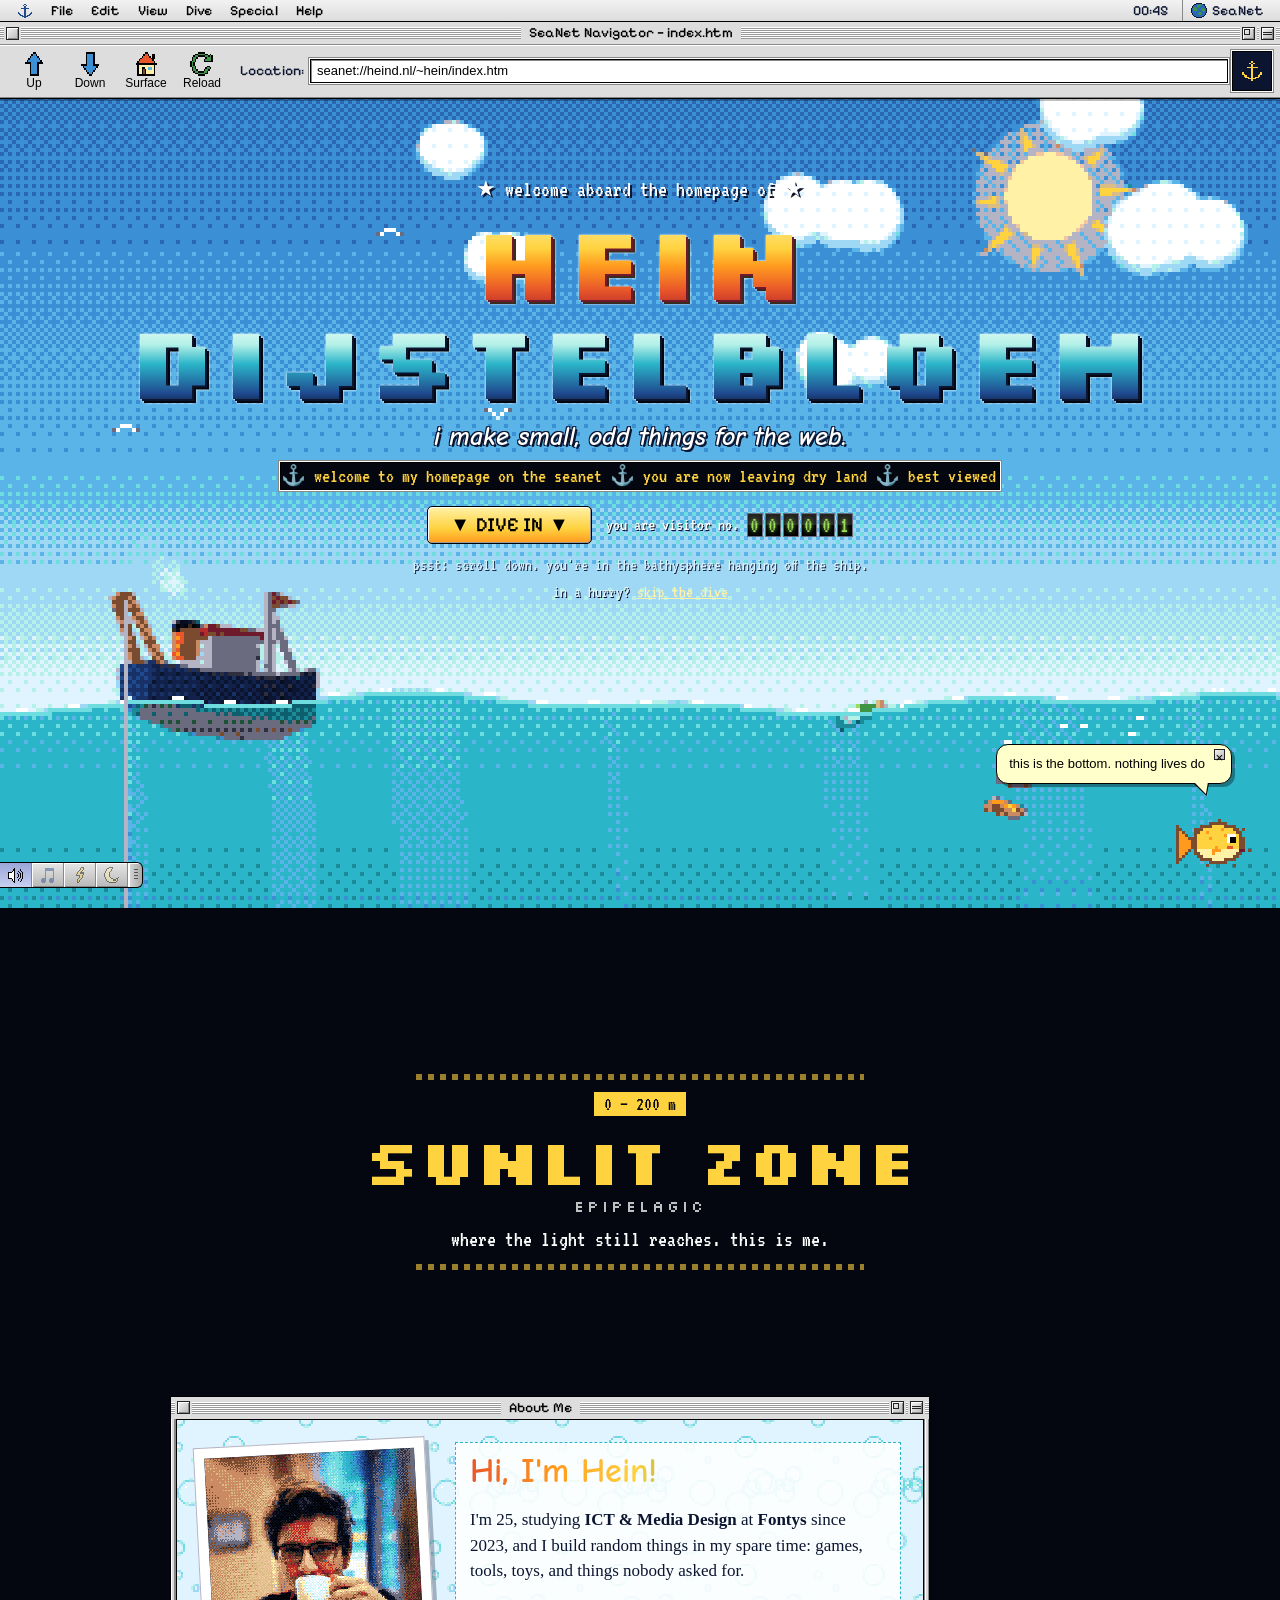
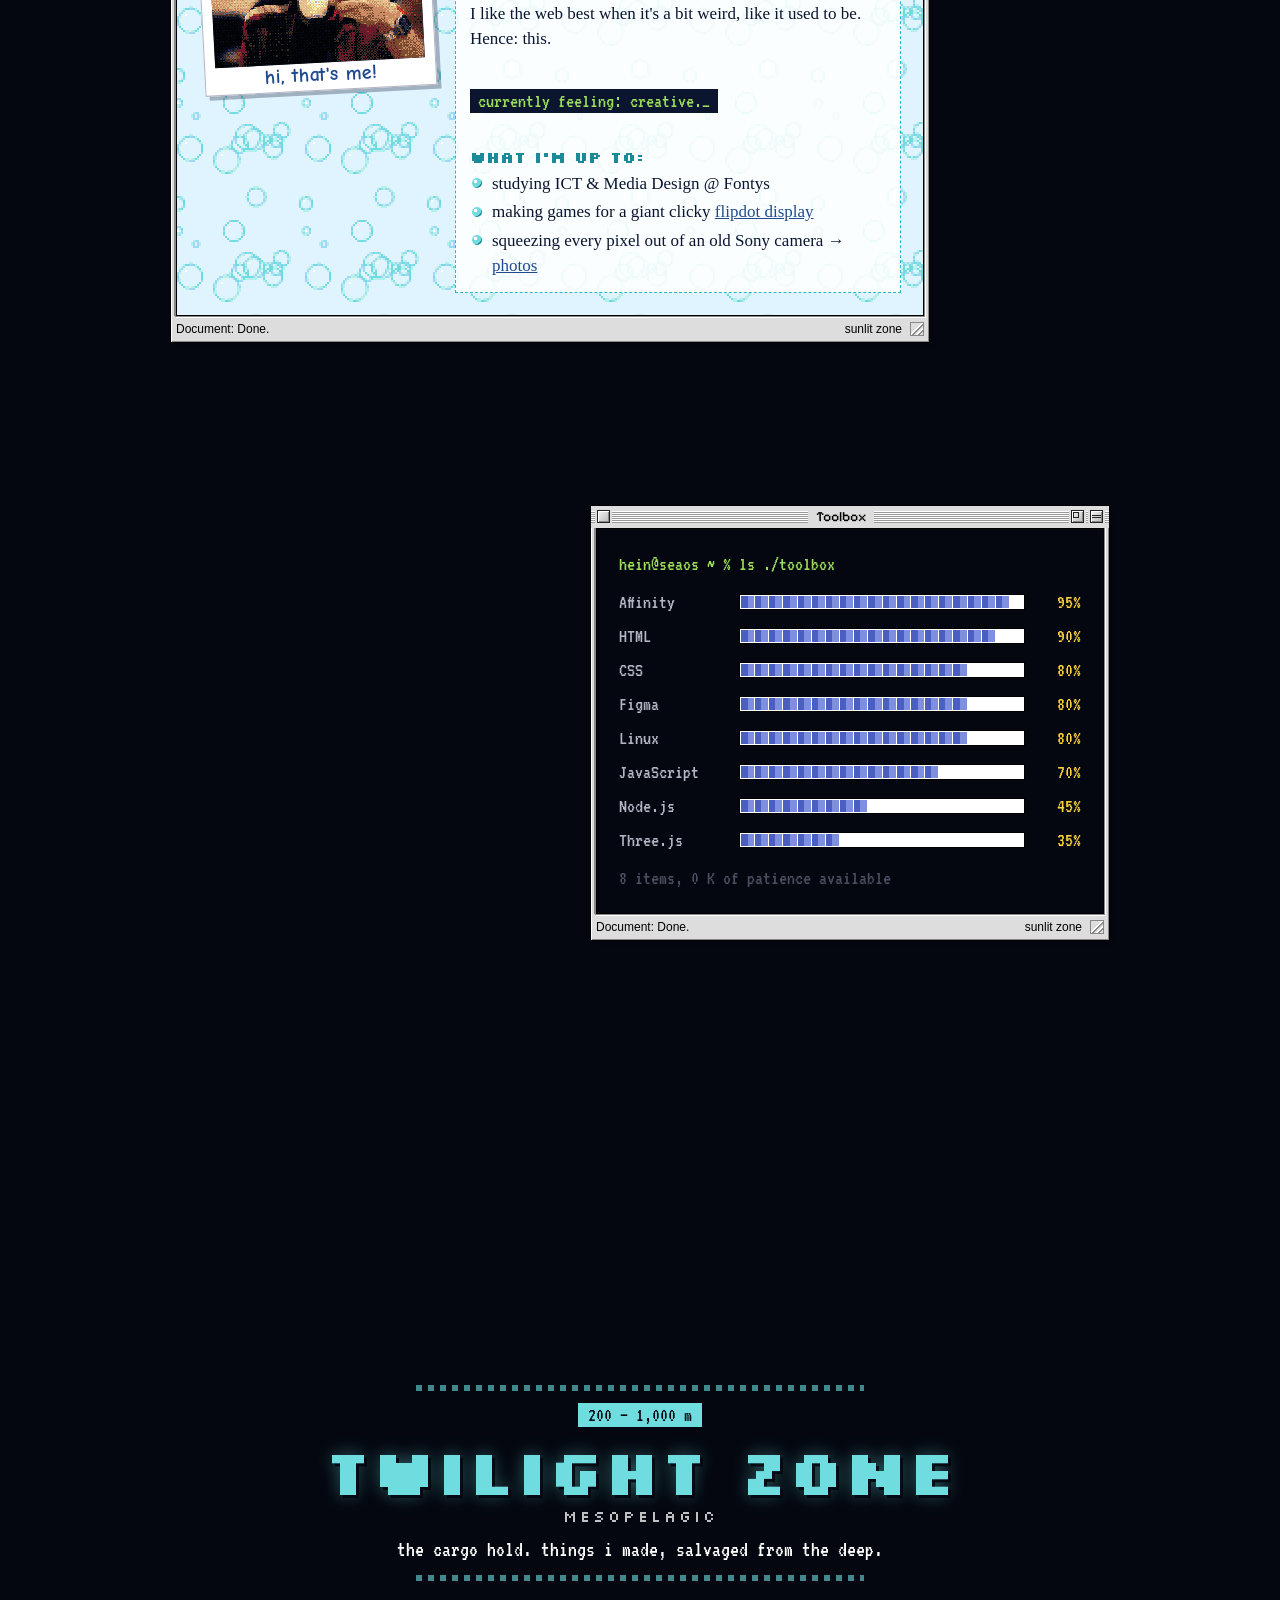
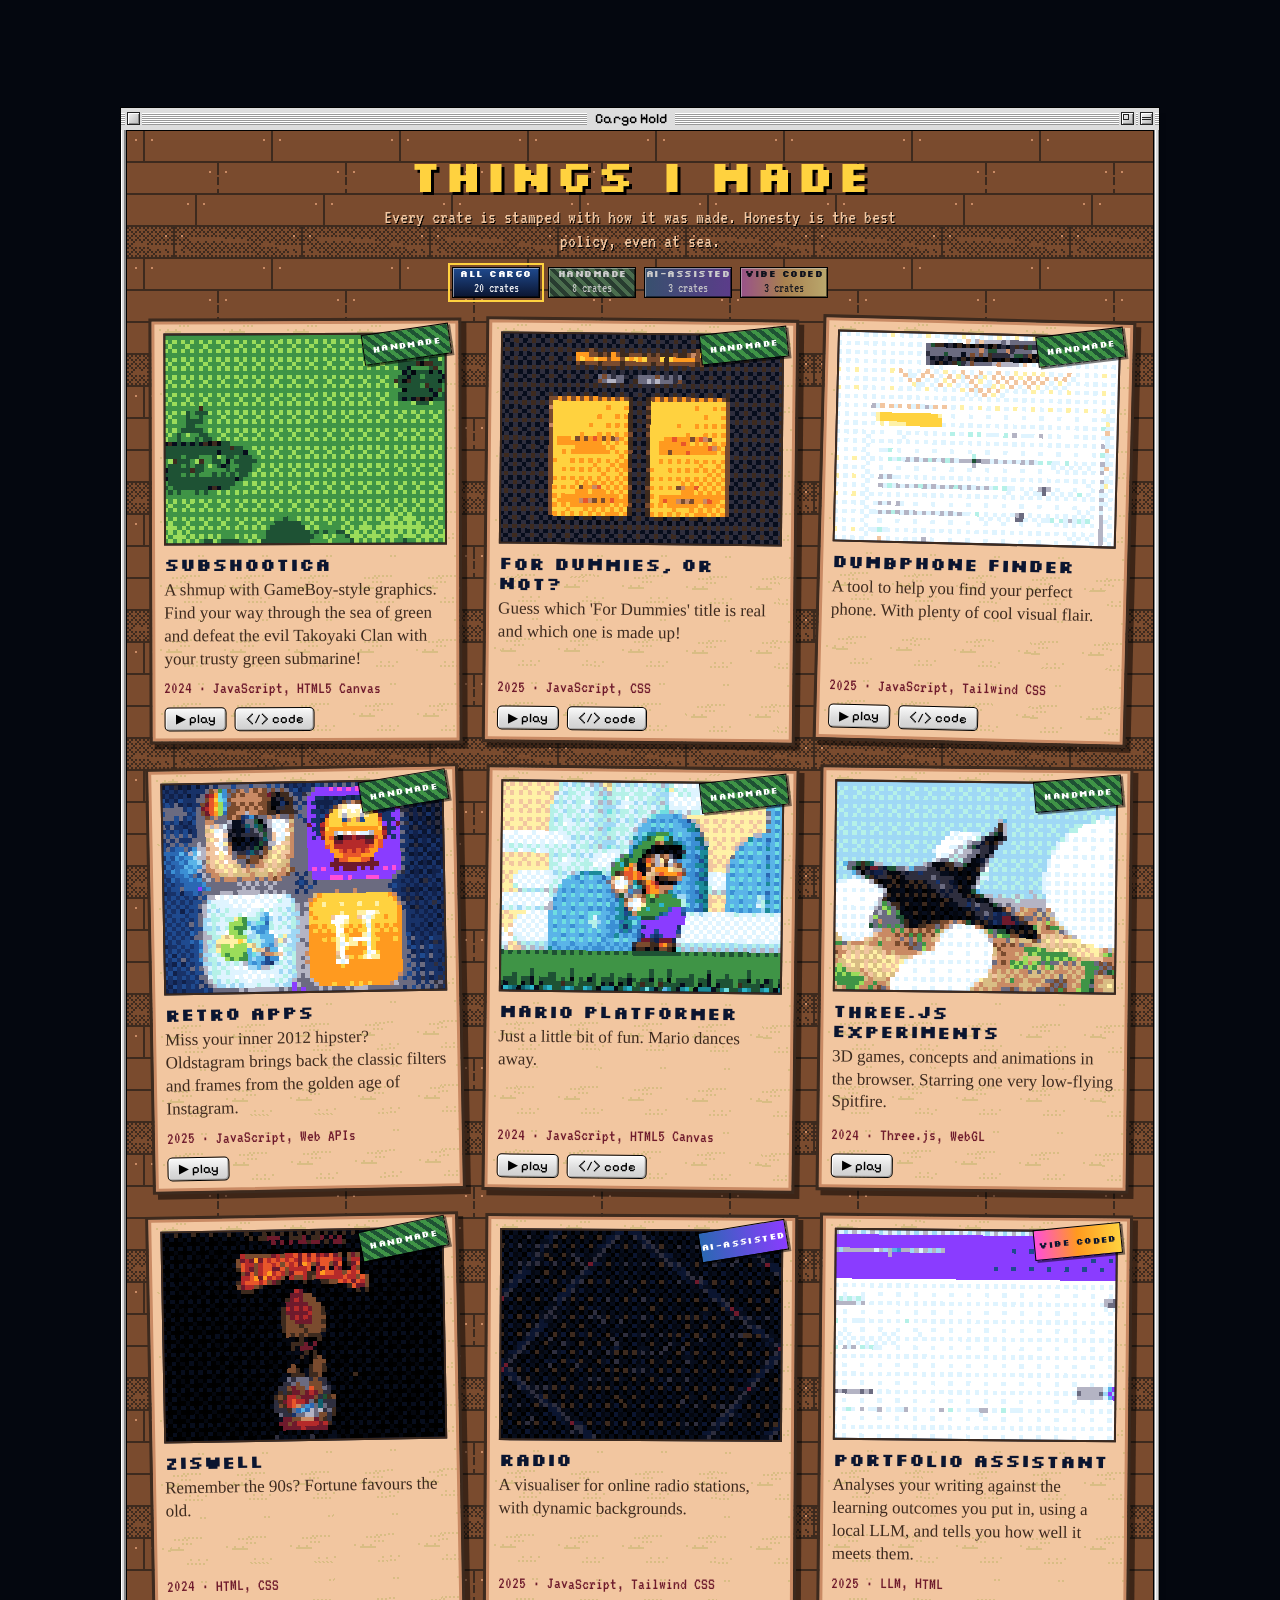
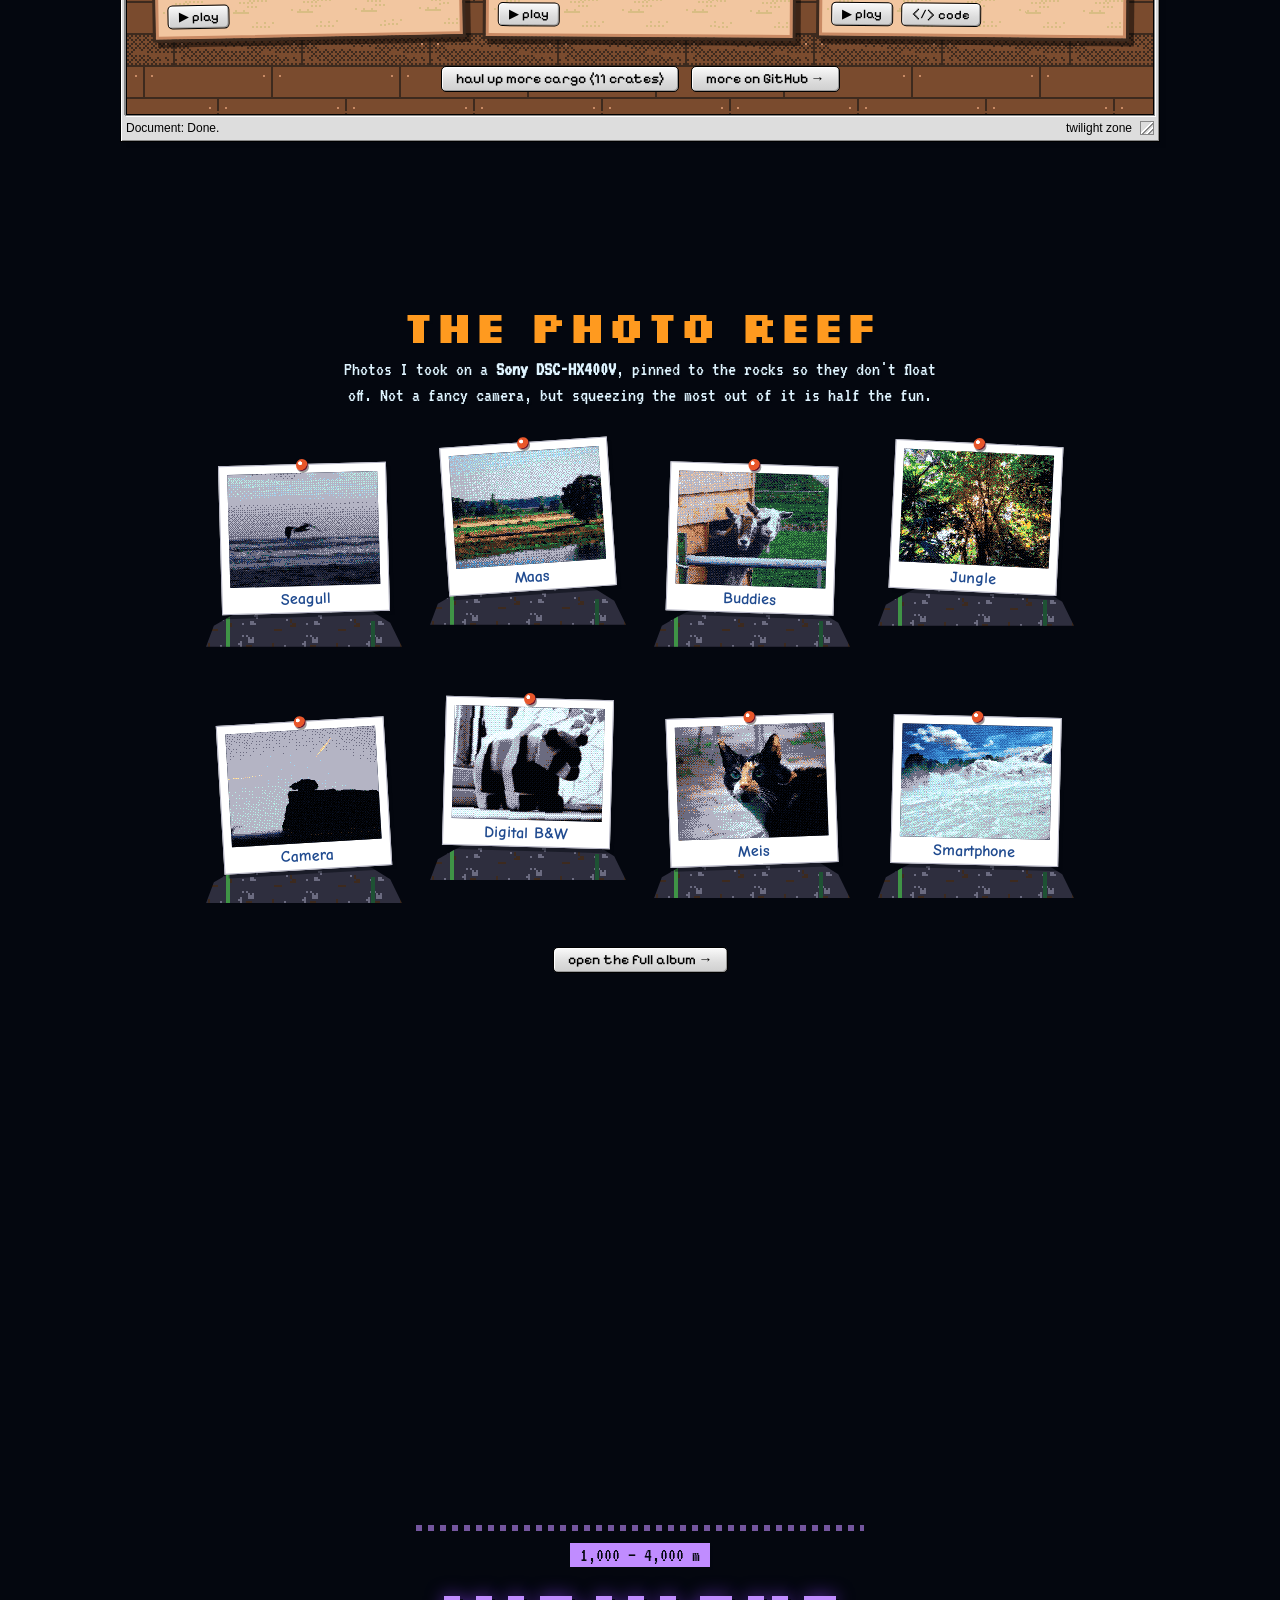
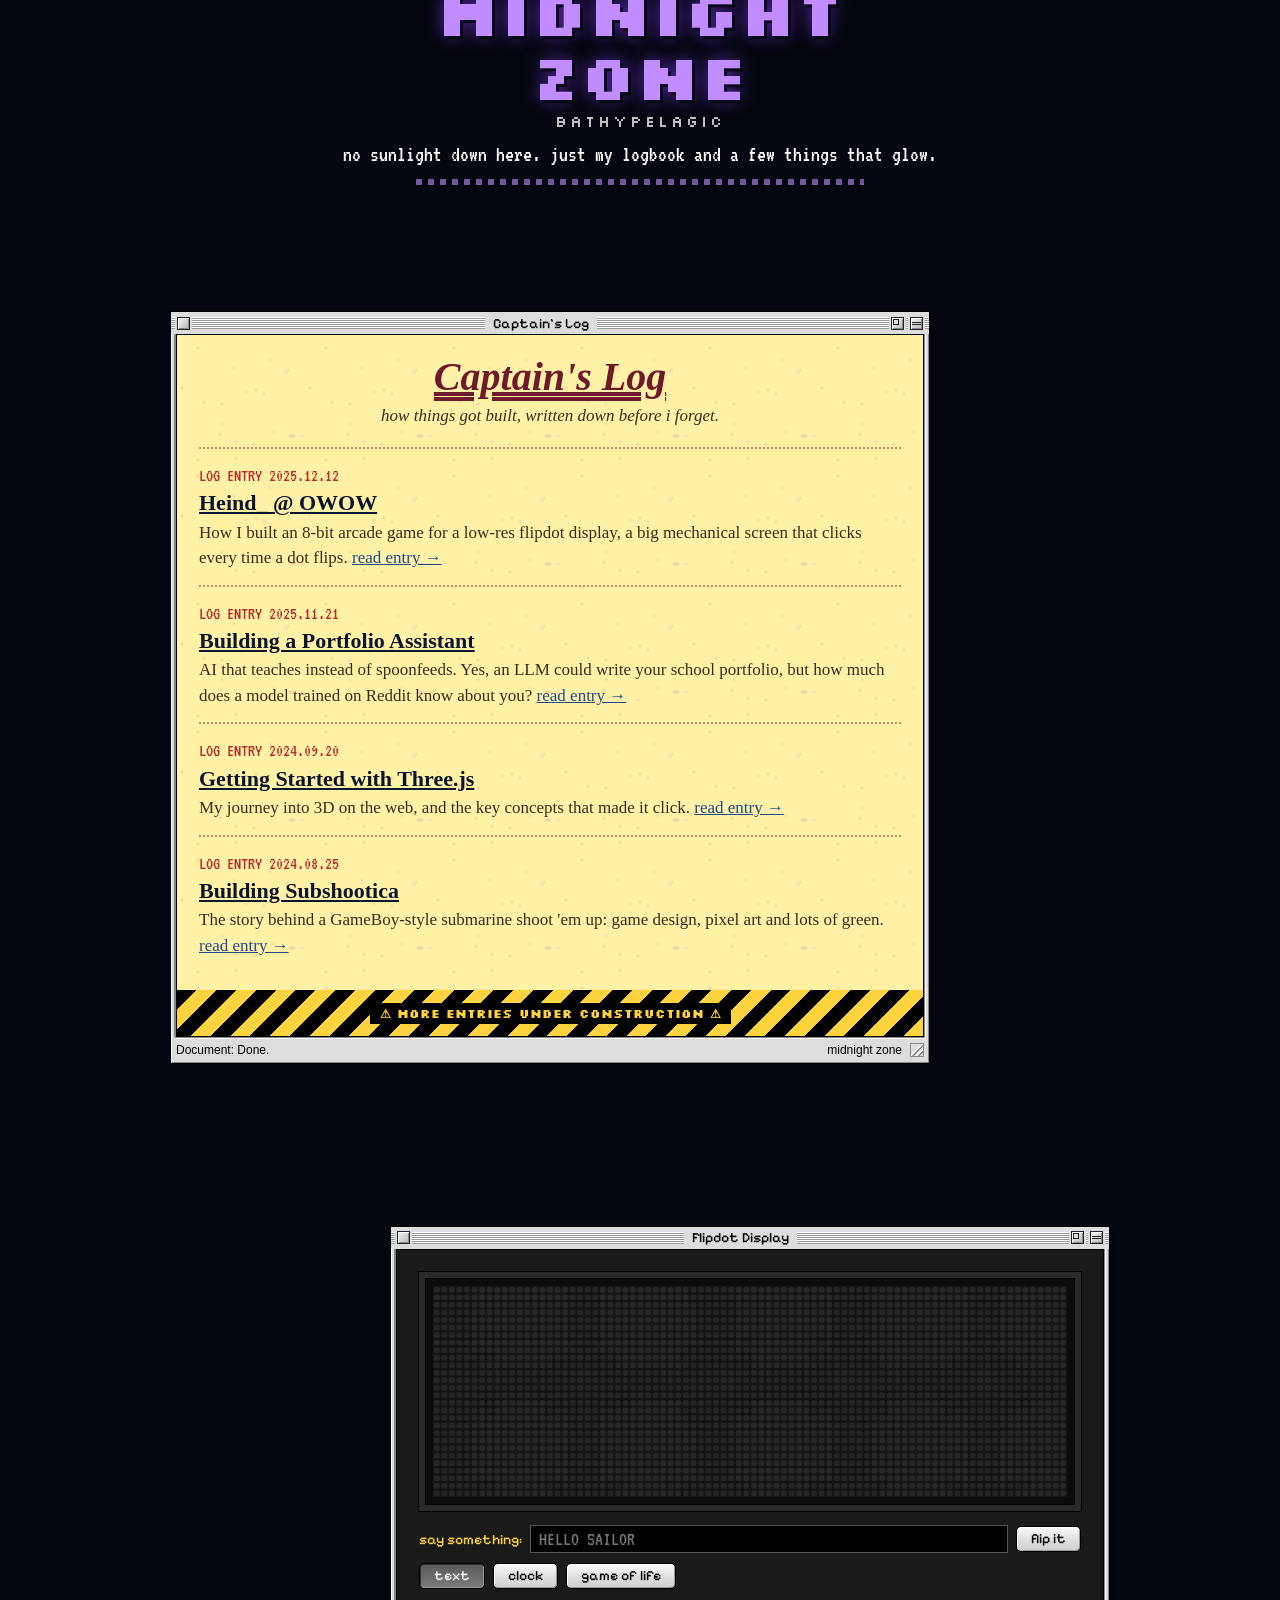
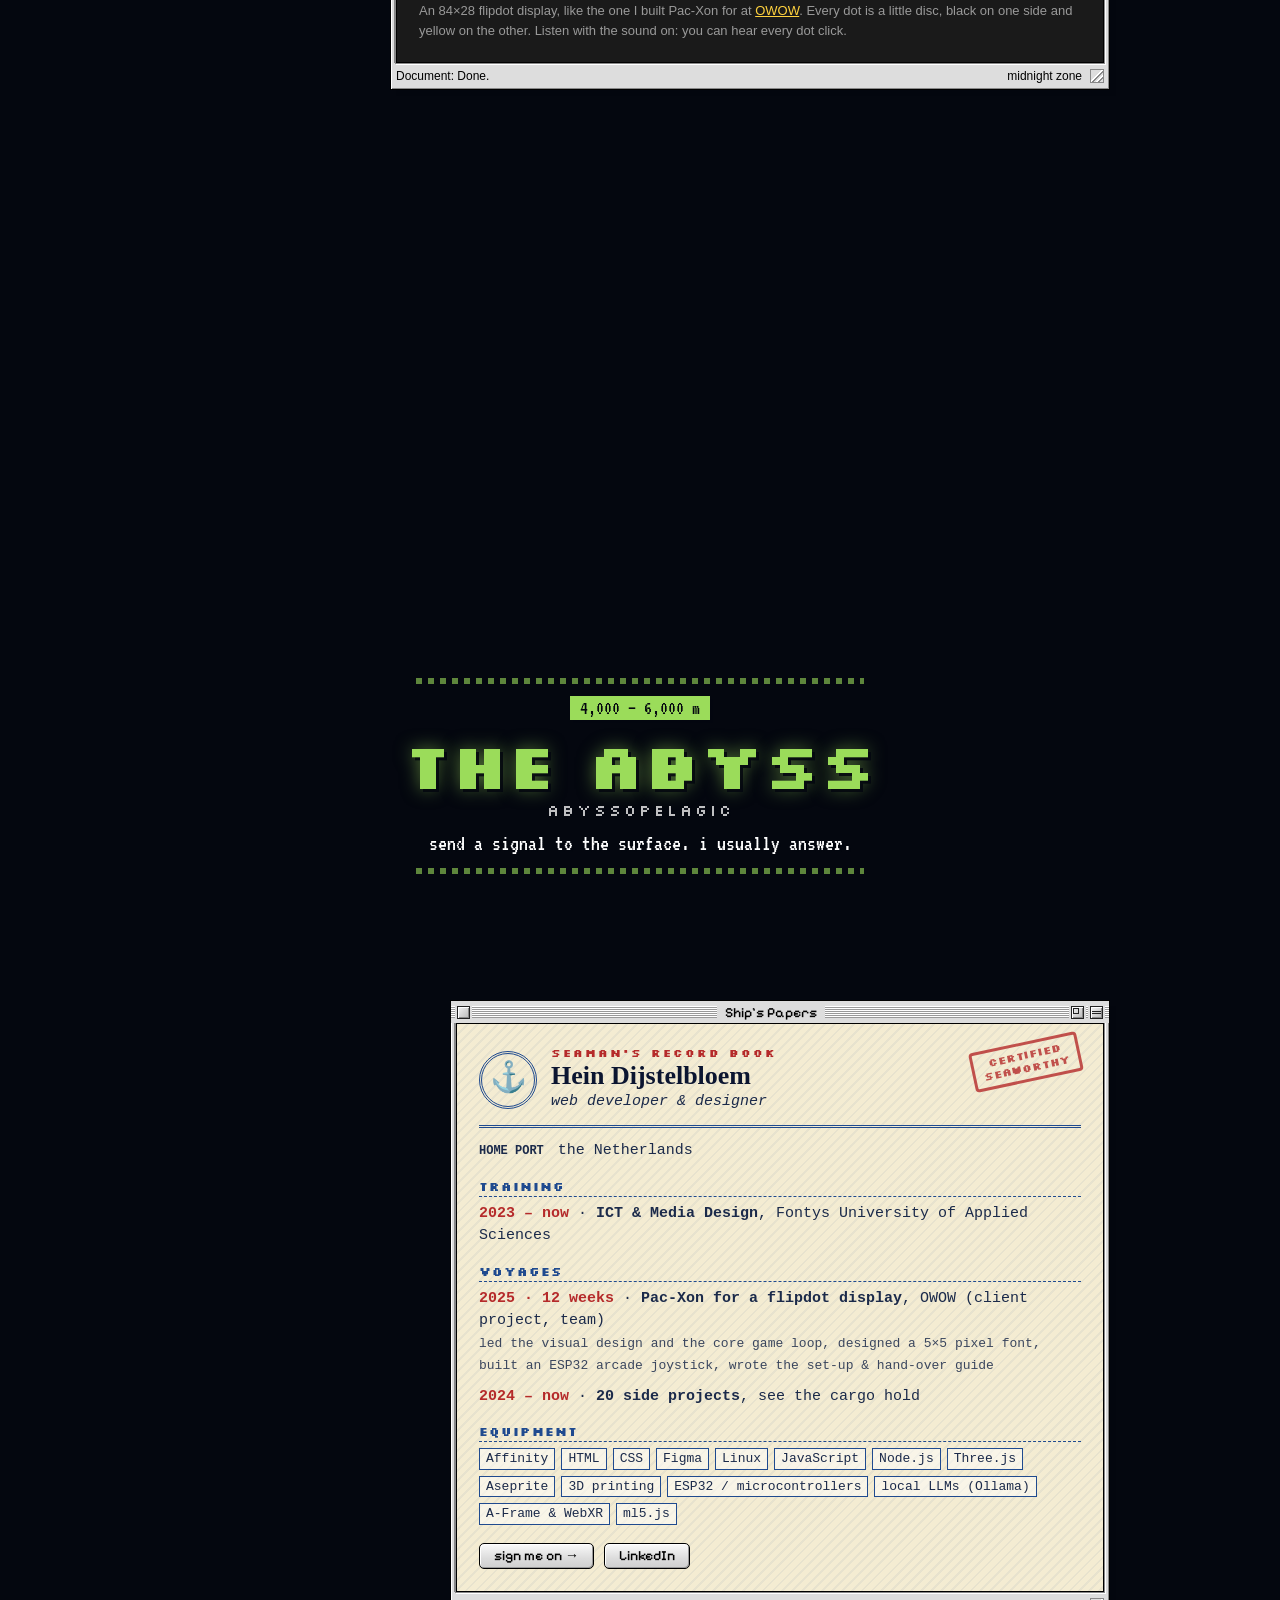
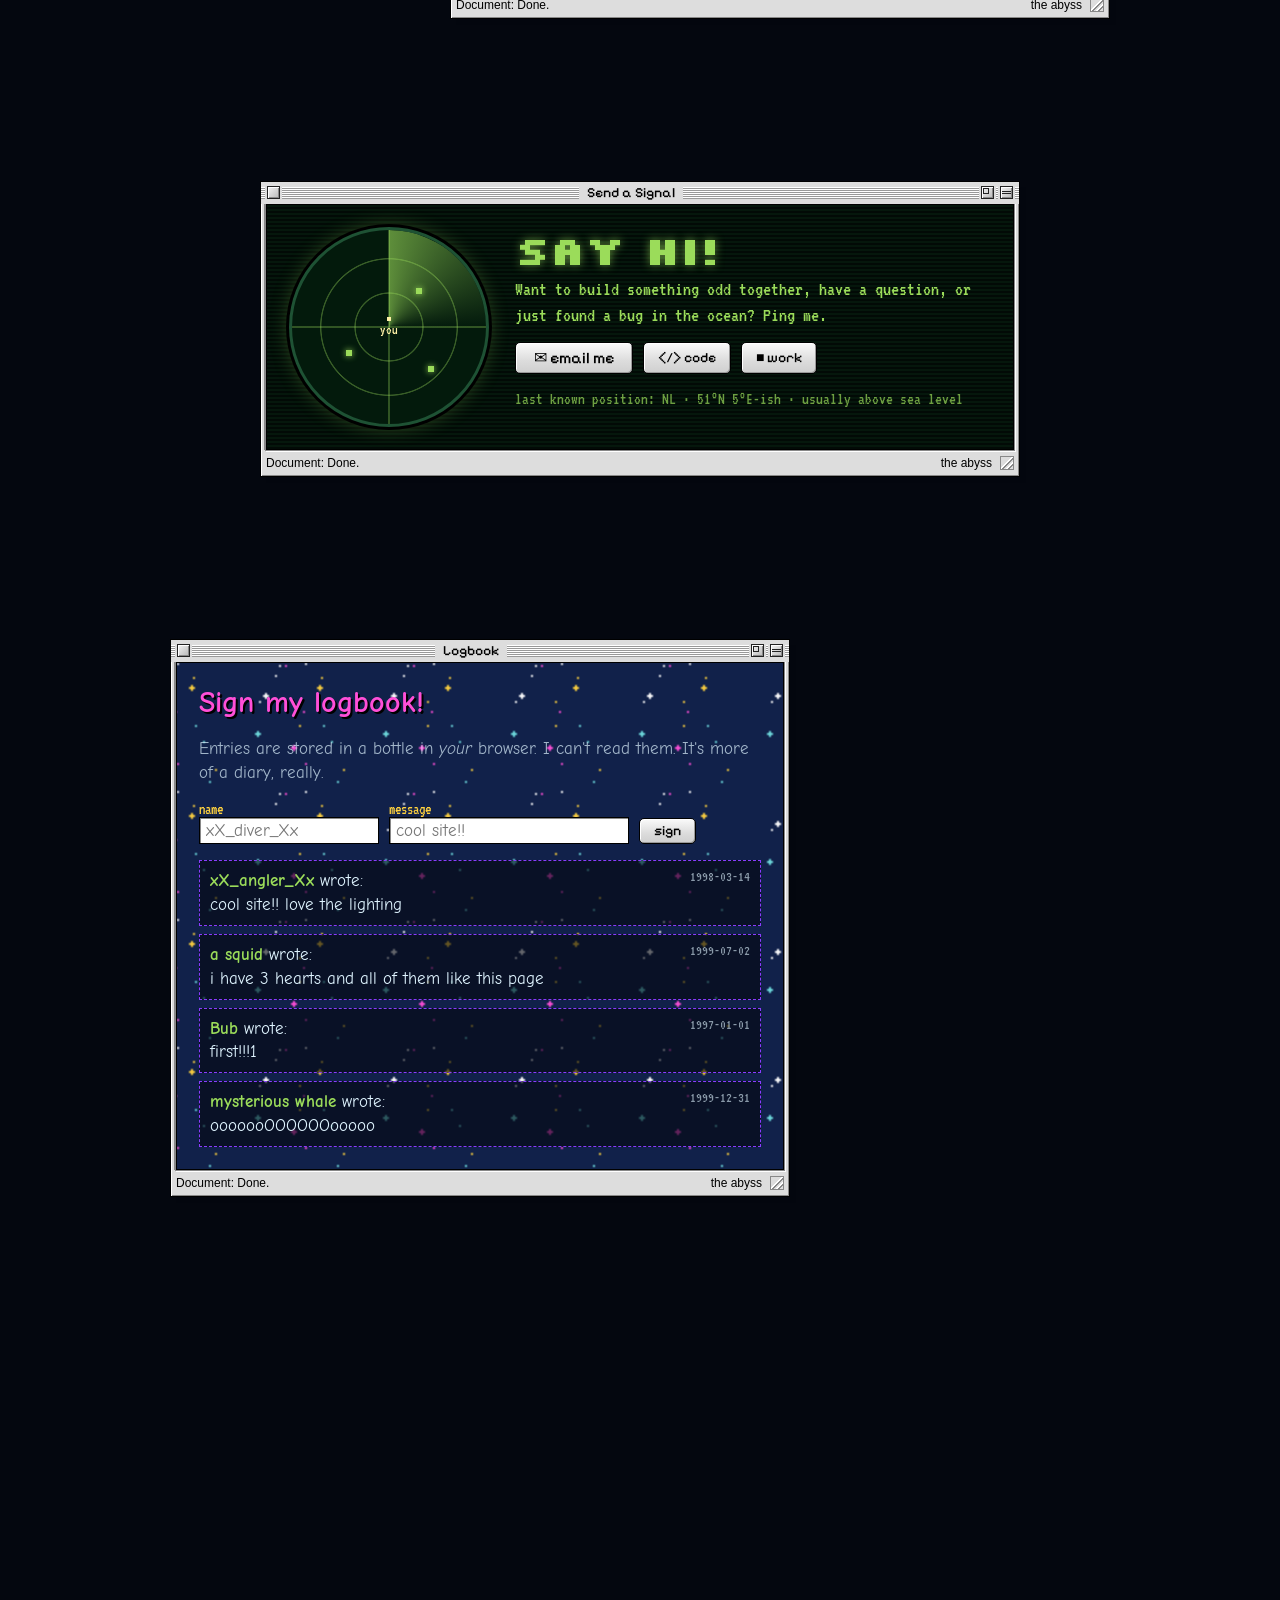
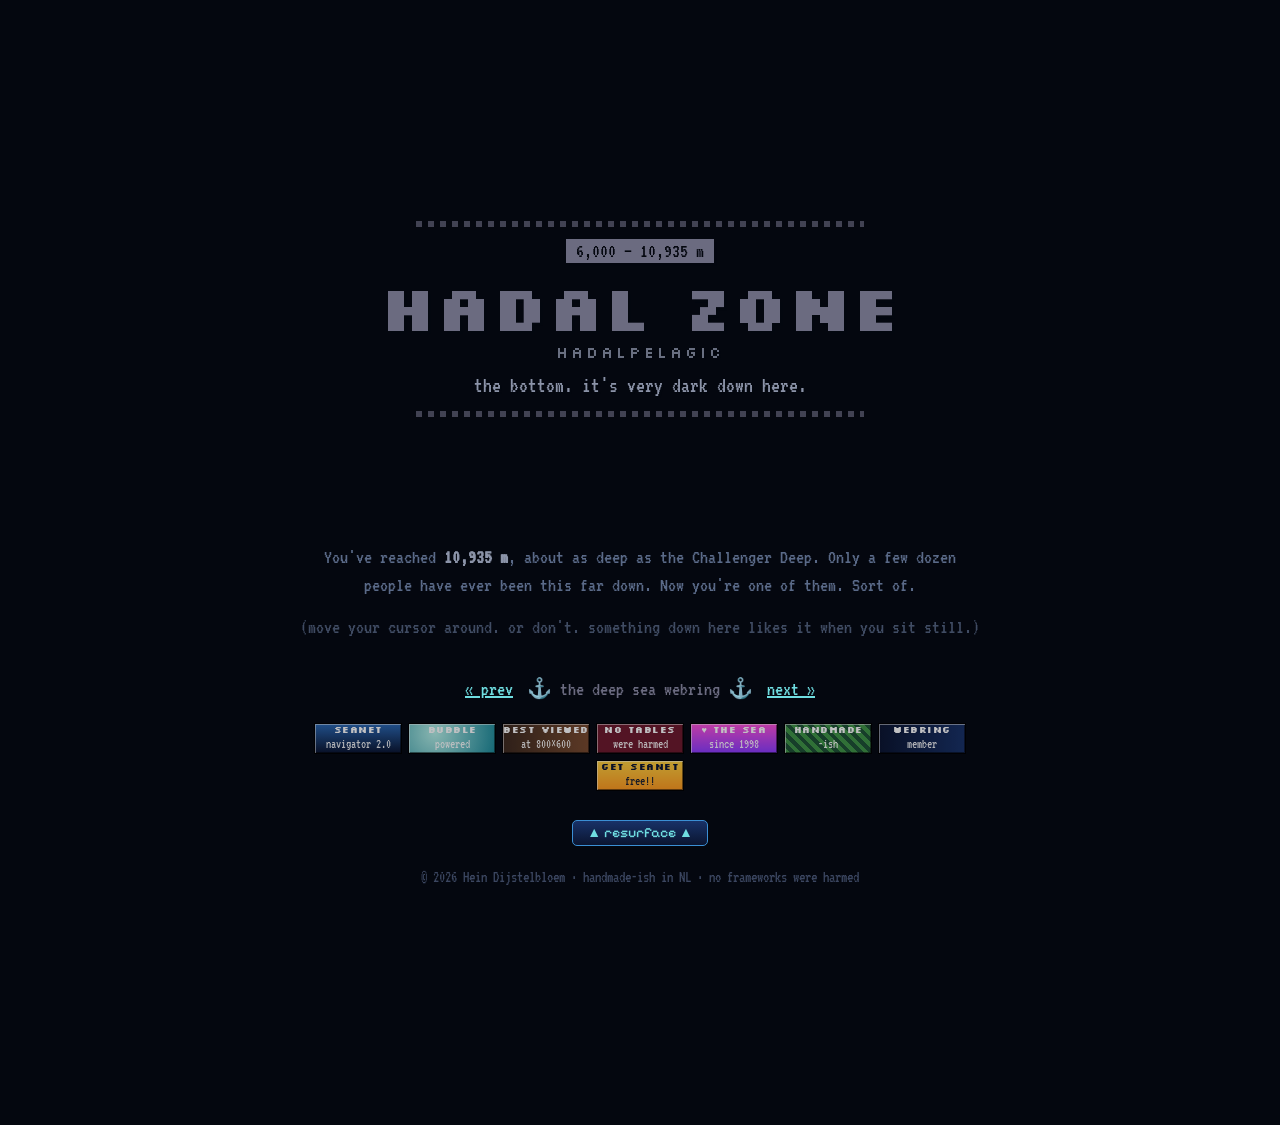
==== index.html @ c82313e0 "Deep dive portfolio site and Subshootica DX A 90s-style, nautical portfolio for heind.nl: a dithered" ====
<!doctype html>
<html lang="en">
<head>
<meta charset="utf-8">
<meta name="viewport" content="width=device-width, initial-scale=1">
<title>Hein Dijstelbloem · deep dive</title>
<meta name="description" content="Hein Dijstelbloem makes small, odd things for the web. Grab a bathysphere and dive in.">
<meta name="theme-color" content="#0b1530">
<meta property="og:type" content="website">
<meta property="og:url" content="https://heind.nl/">
<meta property="og:title" content="Hein Dijstelbloem · deep dive">
<meta property="og:description" content="I make small, odd things for the web. Grab a bathysphere and dive in.">
<meta property="og:image" content="https://heind.nl/images/og.png">
<meta property="og:image:width" content="1200">
<meta property="og:image:height" content="630">
<meta property="og:image:alt" content="A dithered pixel-art boat on a turquoise sea under the words Hein Dijstelbloem in 90s WordArt">
<meta name="twitter:card" content="summary_large_image">
<meta name="twitter:image" content="https://heind.nl/images/og.png">
<link rel="icon" href="data:image/svg+xml,%3Csvg xmlns='http://www.w3.org/2000/svg' viewBox='0 0 16 16' shape-rendering='crispEdges'%3E%3Crect width='16' height='16' fill='%230b1530'/%3E%3Crect x='5' y='4' width='6' height='6' fill='%23ffd23f'/%3E%3Crect x='7' y='10' width='2' height='3' fill='%23ffd23f'/%3E%3Crect x='4' y='12' width='8' height='1' fill='%23ffd23f'/%3E%3Crect x='6' y='5' width='2' height='2' fill='%23fff'/%3E%3C/svg%3E">
<link rel="preconnect" href="https://fonts.googleapis.com">
<link rel="preconnect" href="https://fonts.gstatic.com" crossorigin>
<link href="https://fonts.googleapis.com/css2?family=Comic+Neue:wght@400;700&family=Pixelify+Sans:wght@400;500;600;700&family=Silkscreen:wght@400;700&family=VT323&display=swap" rel="stylesheet">
<link rel="stylesheet" href="css/style.css">
</head>
<body>
<!--
        ~~~~~~~~~~~~~~~~~~~~~~~~~~~~~~~~~~~~~~~~~~~~~~
          oh hi. you're reading the source. respect.
        ~~~~~~~~~~~~~~~~~~~~~~~~~~~~~~~~~~~~~~~~~~~~~~
                 |
                 |      ><(((('>
          .-""""-|-.
         /  (o)  |  \        things to try:
        |        |   |        - the konami code
         \       |  /         - type: kraken, duck, sos, hein
          '-.____.-'          - click the sun
             ((                - type "atlantis" in the address bar
              ))               - sit very still at the bottom
             ((
        no frameworks. one canvas. lots of triangles.
-->

<a class="skip" href="#sunlit">Skip to content</a>
<canvas id="ocean" aria-hidden="true"></canvas>

<!-- startup screen -->
<div id="boot" aria-hidden="true">
    <div class="boot-box">
        <div class="boot-face"></div>
        <p class="boot-welcome">Welcome to <b>SeaOS</b></p>
        <div class="boot-bar"><i id="boot-fill"></i></div>
        <p class="boot-status" id="boot-status">Starting Up&hellip;</p>
    </div>
    <div class="boot-ext" id="boot-ext"></div>
</div>

<!-- menu bar -->
<header class="menubar" id="menubar">
    <ul class="mb" role="menubar">
        <li class="mb-item">
            <button type="button" class="mb-btn mb-logo" aria-haspopup="true" aria-expanded="false" aria-label="Sea menu"><i class="ico ico-anchor"></i></button>
            <ul class="mb-drop" role="menu">
                <li><button type="button" data-act="about">About This Ocean&hellip;</button></li>
                <li class="sep"></li>
                <li><button type="button" data-act="puzzle">Puzzle</button></li>
                <li><button type="button" data-act="notepad">Note Pad</button></li>
                <li><button type="button" data-act="calc">Calculator</button></li>
                <li><button type="button" data-act="flipdot">Flipdot Display</button></li>
                <li class="sep"></li>
                <li><button type="button" data-go="surface">Surface<small>0 m</small></button></li>
                <li><button type="button" data-go="sunlit">Sunlit Zone<small>about</small></button></li>
                <li><button type="button" data-go="twilight">Twilight Zone<small>projects</small></button></li>
                <li><button type="button" data-go="midnight">Midnight Zone<small>writing</small></button></li>
                <li><button type="button" data-go="abyss">The Abyss<small>contact</small></button></li>
                <li><button type="button" data-go="hadal">Hadal Zone<small>the bottom</small></button></li>
            </ul>
        </li>
        <li class="mb-item">
            <button type="button" class="mb-btn" aria-haspopup="true" aria-expanded="false">File</button>
            <ul class="mb-drop" role="menu">
                <li><button type="button" data-act="resurface">New Dive<kbd>&#8984;N</kbd></button></li>
                <li><button type="button" data-act="save">Save As&hellip;<kbd>&#8984;S</kbd></button></li>
                <li><button type="button" data-act="print">Print&hellip;<kbd>&#8984;P</kbd></button></li>
                <li class="sep"></li>
                <li><button type="button" data-act="close">Close Window<kbd>&#8984;W</kbd></button></li>
            </ul>
        </li>
        <li class="mb-item hide-xs">
            <button type="button" class="mb-btn" aria-haspopup="true" aria-expanded="false">Edit</button>
            <ul class="mb-drop" role="menu">
                <li><button type="button" data-act="undo">Undo Dive<kbd>&#8984;Z</kbd></button></li>
                <li class="sep"></li>
                <li><button type="button" disabled>Cut<kbd>&#8984;X</kbd></button></li>
                <li><button type="button" disabled>Copy<kbd>&#8984;C</kbd></button></li>
                <li><button type="button" disabled>Paste<kbd>&#8984;V</kbd></button></li>
                <li><button type="button" disabled>Clear</button></li>
            </ul>
        </li>
        <li class="mb-item">
            <button type="button" class="mb-btn" aria-haspopup="true" aria-expanded="false">View</button>
            <ul class="mb-drop" role="menu">
                <li><button type="button" data-toggle="night"><i class="chk"></i>Night Sky</button></li>
                <li><button type="button" data-toggle="turbo"><i class="chk"></i>Turbo Mode</button></li>
                <li class="sep"></li>
                <li><button type="button" data-toggle="lite"><i class="chk"></i>Skip the Dive</button></li>
            </ul>
        </li>
        <li class="mb-item">
            <button type="button" class="mb-btn" aria-haspopup="true" aria-expanded="false">Dive</button>
            <ul class="mb-drop" role="menu">
                <li><button type="button" data-act="up">Up One Zone<kbd>&uarr;</kbd></button></li>
                <li><button type="button" data-act="down">Down One Zone<kbd>&darr;</kbd></button></li>
                <li class="sep"></li>
                <li><button type="button" data-go="surface">Surface</button></li>
                <li><button type="button" data-go="sunlit">Sunlit Zone</button></li>
                <li><button type="button" data-go="twilight">Twilight Zone</button></li>
                <li><button type="button" data-go="midnight">Midnight Zone</button></li>
                <li><button type="button" data-go="abyss">The Abyss</button></li>
                <li><button type="button" data-go="hadal">Hadal Zone</button></li>
            </ul>
        </li>
        <li class="mb-item">
            <button type="button" class="mb-btn" aria-haspopup="true" aria-expanded="false">Special</button>
            <ul class="mb-drop" role="menu">
                <li><button type="button" data-toggle="snd"><i class="chk"></i>Sound</button></li>
                <li><button type="button" data-toggle="midi"><i class="chk"></i>MIDI Music</button></li>
                <li><button type="button" data-toggle="sub"><i class="chk"></i><span id="sub-label">???</span></button></li>
                <li class="sep"></li>
                <li><button type="button" data-act="trash">Empty Trash&hellip;</button></li>
                <li><button type="button" data-act="saver">Start Screensaver</button></li>
                <li class="sep"></li>
                <li><button type="button" data-act="sleep">Sleep</button></li>
                <li><button type="button" data-act="resurface">Restart</button></li>
                <li><button type="button" data-act="close">Shut Down&hellip;</button></li>
            </ul>
        </li>
        <li class="mb-item hide-xs">
            <button type="button" class="mb-btn" aria-haspopup="true" aria-expanded="false">Help</button>
            <ul class="mb-drop" role="menu">
                <li><button type="button" data-act="balloons">Show Balloons</button></li>
                <li><button type="button" data-act="aboutnet">About SeaNet Navigator&hellip;</button></li>
            </ul>
        </li>
    </ul>
    <div class="mb-right">
        <span class="clock" id="clock">12:00</span>
        <span class="mb-app"><i class="ico ico-globe"></i><span>SeaNet</span></span>
    </div>
</header>

<!-- the browser window -->
<div class="browser" id="chrome">
    <div class="mac-title">
        <button type="button" class="box box-close" data-chrome="close" aria-label="Close window"></button>
        <span class="mt-name"><span id="win-name">SeaNet Navigator &mdash; index.htm</span></span>
        <button type="button" class="box box-zoom" data-chrome="max" aria-label="Zoom (fullscreen)"></button>
        <button type="button" class="box box-shade" data-chrome="min" aria-label="Collapse window"></button>
    </div>
    <div class="chrome-tools">
        <button type="button" class="tool" data-nav="back" aria-label="Go up one zone"><b class="ti ti-up"></b><span>Up</span></button>
        <button type="button" class="tool" data-nav="fwd" aria-label="Go down one zone"><b class="ti ti-down"></b><span>Down</span></button>
        <button type="button" class="tool" data-nav="home" aria-label="Resurface"><b class="ti ti-home"></b><span>Surface</span></button>
        <button type="button" class="tool hide-sm" data-nav="reload" aria-label="Reload the ocean"><b class="ti ti-reload"></b><span>Reload</span></button>
        <form class="address" id="address" autocomplete="off">
            <label for="addr">Location:</label>
            <input id="addr" name="addr" spellcheck="false" value="seanet://heind.nl/~hein/index.htm">
        </form>
        <div class="throbber" id="throbber" aria-hidden="true"><i></i></div>
    </div>
</div>

<main id="top">

    <!-- ========== SURFACE ========== -->
    <section id="surface" class="zone" data-from="0" data-to="0">
        <div class="hero">
            <p class="hero-pre"><span class="blink">&#9733;</span> welcome aboard the homepage of <span class="blink">&#9733;</span></p>
            <h1 class="wordart" id="wordart" aria-label="Hein Dijstelbloem"><span class="wa-line">Hein</span><span class="wa-line">Dijstelbloem</span></h1>
            <p class="hero-tag">i make small, odd things for the web.</p>
            <div class="marquee" aria-hidden="true"><div class="marquee-track"><span>
                &#9875; welcome to my homepage on the seanet &#9875; you are now leaving dry land &#9875; best viewed at 800&times;600 with your sound ON &#9875; please wipe your flippers &#9875; no fish were harmed in the making of this site (several were clicked) &#9875;
            </span></div></div>
            <div class="hero-row">
                <a class="btn btn-dive" href="#sunlit"><span class="blink-slow">&#9660;</span> DIVE IN <span class="blink-slow">&#9660;</span></a>
                <div class="counter" title="counted on your device only">
                    <span class="counter-label">you are visitor no.</span>
                    <span class="counter-digits" id="counter">000001</span>
                </div>
            </div>
            <p class="hero-hint">psst: scroll down. you're in the bathysphere hanging off the ship.</p>
            <p class="hero-lite">in a hurry? <button type="button" class="linkish" data-lite>skip the dive</button></p>
        </div>
    </section>

    <!-- ========== SUNLIT ZONE ========== -->
    <section id="sunlit" class="zone" data-from="25" data-to="200">
        <header class="zone-sign sign-sunlit">
            <span class="zs-depth">0 &ndash; 200 m</span>
            <h2 class="zs-title">Sunlit Zone</h2>
            <span class="zs-sub">epipelagic</span>
            <p>where the light still reaches. this is me.</p>
        </header>

        <article class="win w-about w-left" data-title="About Me">
            <div class="win-body page-about">
                <div class="about-grid">
                    <figure class="polaroid">
                        <div class="dither-box" data-src="images/mug.jpeg" data-w="150" data-alt="Hein, peeking over a coffee cup"></div>
                        <figcaption>hi, that's me!</figcaption>
                    </figure>
                    <div class="about-text">
                        <h3 class="rainbow">Hi, I'm Hein!</h3>
                        <p>I'm 25, studying <b>ICT &amp; Media Design</b> at <b>Fontys</b> since 2023, and I build random things in my spare time: games, tools, toys, and things nobody asked for.</p>
                        <p>I like the web best when it's a bit weird, like it used to be. Hence: this.</p>
                        <p class="mood">currently feeling: <span id="mood">curious.</span><span class="caret">_</span></p>
                        <h4>what i'm up to:</h4>
                        <ul class="bullets">
                            <li>studying ICT &amp; Media Design @ Fontys</li>
                            <li>making games for a giant clicky <a href="https://heind.nl/article.html?id=owow" target="_blank" rel="noopener">flipdot display</a></li>
                            <li>squeezing every pixel out of an old Sony camera &rarr; <a href="https://heind.nl/photography.html" target="_blank" rel="noopener">photos</a></li>
                        </ul>
                    </div>
                </div>
            </div>
        </article>

        <article class="win w-tools w-right" data-title="Toolbox">
            <div class="win-body page-tools">
                <p class="term">hein@seaos ~ % ls ./toolbox</p>
                <ul class="skills" id="skills"></ul>
                <p class="term dim">8 items, 0 K of patience available</p>
            </div>
        </article>
    </section>

    <!-- ========== TWILIGHT ZONE ========== -->
    <section id="twilight" class="zone" data-from="200" data-to="1000">
        <header class="zone-sign sign-twilight">
            <span class="zs-depth">200 &ndash; 1,000 m</span>
            <h2 class="zs-title">Twilight Zone</h2>
            <span class="zs-sub">mesopelagic</span>
            <p>the cargo hold. things i made, salvaged from the deep.</p>
        </header>

        <article class="win w-cargo" data-title="Cargo Hold">
            <div class="win-body page-cargo">
                <div class="cargo-head">
                    <h3 class="stencil">Things I made</h3>
                    <p>Every crate is stamped with how it was made. Honesty is the best policy, even at sea.</p>
                    <div class="filters" id="filters" role="group" aria-label="Filter projects"></div>
                </div>
                <ul class="crates" id="crates"></ul>
                <div class="cargo-foot">
                    <button type="button" class="btn" id="more">haul up more cargo</button>
                    <a class="btn" href="https://github.com/Bloxmine" target="_blank" rel="noopener">more on GitHub &rarr;</a>
                </div>
            </div>
        </article>

        <div class="reef" id="reef" aria-labelledby="reef-title">
            <header class="reef-head">
                <h3 id="reef-title" class="reef-title">The Photo Reef</h3>
                <p>Photos I took on a <b>Sony DSC-HX400V</b>, pinned to the rocks so they don't float off. Not a fancy camera, but squeezing the most out of it is half the fun.</p>
            </header>
            <ul class="reef-cards" id="reef-cards"></ul>
            <p class="reef-foot"><a class="btn" href="https://heind.nl/photography.html" target="_blank" rel="noopener">open the full album &rarr;</a></p>
        </div>
    </section>

    <!-- ========== MIDNIGHT ZONE ========== -->
    <section id="midnight" class="zone" data-from="1000" data-to="4000">
        <header class="zone-sign sign-midnight">
            <span class="zs-depth">1,000 &ndash; 4,000 m</span>
            <h2 class="zs-title">Midnight Zone</h2>
            <span class="zs-sub">bathypelagic</span>
            <p>no sunlight down here. just my logbook and a few things that glow.</p>
        </header>

        <article class="win w-log w-left" data-title="Captain&#39;s Log">
            <div class="win-body page-log">
                <h3 class="log-title">Captain's Log</h3>
                <p class="log-sub">how things got built, written down before i forget.</p>
                <ol class="log" id="log"></ol>
                <div class="tape"><span>&#9888; more entries under construction &#9888;</span></div>
            </div>
        </article>

        <article class="win w-flip w-right" data-title="Flipdot Display">
            <div class="win-body page-flip">
                <div class="flip-frame"><canvas class="flipdot" id="flipdot" role="img" aria-label="An 84 by 28 flipdot display"></canvas></div>
                <form class="flip-form" id="flip-form" autocomplete="off">
                    <label for="flip-text">say something:</label>
                    <input id="flip-text" maxlength="60" placeholder="HELLO SAILOR">
                    <button class="btn" type="submit">flip it</button>
                </form>
                <div class="flip-modes" role="group" aria-label="Display mode">
                    <button type="button" class="btn" data-flip="text" aria-pressed="true">text</button>
                    <button type="button" class="btn" data-flip="clock" aria-pressed="false">clock</button>
                    <button type="button" class="btn" data-flip="life" aria-pressed="false">game of life</button>
                </div>
                <p class="flip-note">An 84&times;28 flipdot display, like the one I built Pac-Xon for at <a href="https://heind.nl/article.html?id=owow" target="_blank" rel="noopener">OWOW</a>. Every dot is a little disc, black on one side and yellow on the other. Listen with the sound on: you can hear every dot click.</p>
            </div>
        </article>
    </section>

    <!-- ========== THE ABYSS ========== -->
    <section id="abyss" class="zone" data-from="4000" data-to="6000">
        <header class="zone-sign sign-abyss">
            <span class="zs-depth">4,000 &ndash; 6,000 m</span>
            <h2 class="zs-title">The Abyss</h2>
            <span class="zs-sub">abyssopelagic</span>
            <p>send a signal to the surface. i usually answer.</p>
        </header>

        <article class="win w-papers w-right" data-title="Ship's Papers">
            <div class="win-body page-papers" id="papers"></div>
        </article>

        <article class="win w-signal" data-title="Send a Signal">
            <div class="win-body page-signal">
                <div class="sonar" aria-hidden="true"><i class="sweep"></i><i class="blip b1"></i><i class="blip b2"></i><i class="blip b3"></i><span class="sonar-you">you</span></div>
                <div class="signal-text">
                    <h3>Say hi!</h3>
                    <p>Want to build something odd together, have a question, or just found a bug in the ocean? Ping me.</p>
                    <div class="signal-btns">
                        <a class="btn big" href="mailto:heindijstelbloem@hotmail.com" data-ping>&#9993; email me</a>
                        <a class="btn" href="https://github.com/Bloxmine" target="_blank" rel="noopener">&lt;/&gt; code</a>
                        <a class="btn" href="https://www.linkedin.com/in/hein-dijstelbloem-9a868424b/" target="_blank" rel="noopener">&#9632; work</a>
                    </div>
                    <p class="coords">last known position: NL &middot; 51&deg;N 5&deg;E-ish &middot; usually above sea level</p>
                </div>
            </div>
        </article>

        <article class="win w-guest w-left" data-title="Logbook">
            <div class="win-body page-guest">
                <h3 class="guest-title">Sign my logbook!</h3>
                <p class="dim" id="guest-note">Entries are stored in a bottle in <i>your</i> browser. I can't read them. It's more of a diary, really.</p>
                <form class="guest-form" id="guest-form">
                    <label>name <input name="name" maxlength="24" required placeholder="xX_diver_Xx"></label>
                    <label>message <input name="msg" maxlength="140" required placeholder="cool site!!"></label>
                    <label class="hp" aria-hidden="true">website <input name="website" tabindex="-1" autocomplete="off"></label>
                    <button class="btn" type="submit">sign</button>
                </form>
                <ul class="guest-list" id="guest-list"></ul>
            </div>
        </article>
    </section>

    <!-- ========== HADAL ZONE / FOOTER ========== -->
    <footer id="hadal" class="zone" data-from="6000" data-to="10935">
        <header class="zone-sign sign-hadal">
            <span class="zs-depth">6,000 &ndash; 10,935 m</span>
            <h2 class="zs-title">Hadal Zone</h2>
            <span class="zs-sub">hadalpelagic</span>
            <p>the bottom. it's very dark down here.</p>
        </header>

        <div class="bottom">
            <p class="deep-fact">You've reached <b>10,935 m</b>, about as deep as the Challenger Deep. Only a few dozen people have ever been this far down. Now you're one of them. Sort of.</p>
            <p class="deep-fact dim">(move your cursor around. or don't. something down here likes it when you sit still.)</p>
            <div class="webring">
                <a href="#" data-ring="prev">&laquo; prev</a>
                <span>&#9875; the deep sea webring &#9875;</span>
                <a href="#" data-ring="next">next &raquo;</a>
            </div>
            <div class="buttons88" id="buttons88"></div>
            <button type="button" class="btn resurface" data-nav="home">&#9650; resurface &#9650;</button>
            <p class="copyright">&copy; 2026 Hein Dijstelbloem &middot; handmade-ish in NL &middot; no frameworks were harmed</p>
        </div>
    </footer>
</main>

<!-- Bub, the helper pufferfish -->
<div class="bub" id="bub">
    <div class="bub-say" id="bub-say" role="status" aria-live="polite" hidden>
        <button type="button" class="bub-x" aria-label="Close">&times;</button>
        <p id="bub-text"></p>
    </div>
    <button type="button" class="bub-sprite" id="bub-sprite" aria-label="Bub the pufferfish. Click for a hint."></button>
</div>

<!-- control strip -->
<div class="cstrip" id="cstrip">
    <div class="cs-mods">
        <button type="button" class="cs-mod" id="t-snd" aria-pressed="false" title="Sound"><i class="ico ico-snd"></i></button>
        <button type="button" class="cs-mod" id="t-midi" aria-pressed="false" title="MIDI music"><i class="ico ico-midi"></i></button>
        <button type="button" class="cs-mod" id="t-turbo" aria-pressed="false" title="Turbo"><i class="ico ico-turbo"></i></button>
        <button type="button" class="cs-mod" id="t-night" aria-pressed="false" title="Night sky"><i class="ico ico-night"></i></button>
        <span class="cs-np" id="nowplaying" hidden><span>&#9835; drunken_sailor.mid</span></span>
    </div>
    <button type="button" class="cs-tab" id="cs-tab" aria-label="Collapse Control Strip" aria-expanded="true"></button>
</div>

<div class="subhud" id="subhud" hidden>
    <b>SUBSHOOTICA</b> <span>score <i id="score">0</i></span> <span>lives <i id="lives">&#9829;&#9829;&#9829;</i></span> <span>hi <i id="hiscore">0</i></span> <span class="dim hide-xs">click = torpedo &middot; ESC = quit</span>
</div>

<div id="floats"></div>
<canvas id="saver" hidden aria-hidden="true"></canvas>

<div id="dialogs"></div>

<script src="js/data.js"></script>
<script src="js/dither.js"></script>
<script src="js/mesh.js"></script>
<script src="js/audio.js"></script>
<script src="js/ocean.js"></script>
<script src="js/app.js"></script>
<script src="js/extras.js"></script>
</body>
</html>
---- css/style.css ----
/* heind.nl: deep dive edition. The OS around it is SeaOS 8.6 (Platinum appearance). */

:root {
    --plat: #dddddd;
    --plat-lt: #eeeeee;
    --plat-md: #bbbbbb;
    --plat-dk: #888888;
    --plat-dkr: #555555;
    --hl: #2a3f8f;
    --ink: #0b1530;
    --tip: #ffffcc;
    --yellow: #ffd23f;
    --orange: #ff9a1f;
    --red: #e8562a;
    --green: #9bdc5a;
    --pink: #ff4fd8;
    --f-ui: 'Charcoal', 'ChicagoFLF', 'Chicago', 'Pixelify Sans', 'Geneva', sans-serif;
    --f-small: 'Geneva', 'Verdana', 'Tahoma', sans-serif;
    --f-pixel: 'Silkscreen', 'Courier New', monospace;
    --f-term: 'VT323', 'Monaco', 'Courier New', monospace;
    --f-comic: 'Comic Neue', 'Comic Sans MS', 'Chalkboard SE', cursive;
    --f-serif: 'Times New Roman', Times, serif;
    --menu-h: 22px;
    --chrome-h: 92px;
    --cur-arrow: auto;
    --cur-point: pointer;
    --stripes: repeating-linear-gradient(180deg, #ffffff 0 1px, #999999 1px 2px);
}

*, *::before, *::after { box-sizing: border-box; }

html { scroll-behavior: smooth; scroll-padding-top: var(--chrome-h); }
@media (prefers-reduced-motion: reduce) { html { scroll-behavior: auto; } }

body {
    margin: 0;
    background: #04070f;
    color: var(--ink);
    font: 17px/1.5 var(--f-serif);
    overflow-x: hidden;
    cursor: var(--cur-arrow);
    -webkit-font-smoothing: none;
}
a, button, label, summary, [data-click] { cursor: var(--cur-point); }
body.cur-point { cursor: var(--cur-point); }
input { cursor: text; }
button:disabled { cursor: var(--cur-arrow); }

::selection { background: #ccccff; color: #000; }

#ocean {
    position: fixed;
    left: 0; top: 0;
    z-index: 0;
    image-rendering: pixelated;
    image-rendering: crisp-edges;
    will-change: transform;
    pointer-events: none;
}

main { position: relative; z-index: 10; }

a { color: #1f4a8f; }
a:visited { color: #6e1a2c; }
a:hover { color: var(--red); }

:focus-visible { outline: 2px solid #6b6bd6; outline-offset: 1px; }

/* ---------- reusable bits ---------- */
.blink { animation: blink 1s steps(1) infinite; }
.blink-slow { animation: blink 1.4s steps(1) infinite; }
@keyframes blink { 50% { opacity: 0; } }
.dim { opacity: 0.7; }

/* Platinum push button */
.btn {
    display: inline-flex;
    align-items: center;
    justify-content: center;
    gap: 6px;
    min-height: 26px;
    padding: 3px 14px;
    font: 500 14px/1 var(--f-ui);
    color: #000;
    background: linear-gradient(#fafafa, #dcdcdc 60%, #cfcfcf);
    border: 1px solid #000;
    border-radius: 5px;
    box-shadow: inset 1px 1px #fff, inset -1px -1px #9a9a9a;
    text-decoration: none;
    white-space: nowrap;
}
.btn:visited { color: #000; }
.btn:hover { color: #000; background: linear-gradient(#ffffff, #e6e6e6 60%, #d6d6d6); }
.btn:active, .btn[aria-pressed="true"] {
    color: #fff;
    background: linear-gradient(#5a5a5a, #7c7c7c);
    box-shadow: inset 1px 1px #333, inset -1px -1px #999;
}
.btn.big { min-height: 32px; font-size: 16px; padding: 6px 18px; }
.btn.default { box-shadow: inset 1px 1px #fff, inset -1px -1px #9a9a9a, 0 0 0 2px var(--plat), 0 0 0 5px #222; border-radius: 6px; margin: 4px; }

/* ---------- startup screen ---------- */
#boot {
    position: fixed; inset: 0;
    z-index: 9999;
    display: grid; place-items: center;
    background: #8c9cc4 repeating-conic-gradient(#7f8fb8 0 25%, #8c9cc4 0 50%) 0 0 / 2px 2px;
    font-family: var(--f-ui);
}
.boot-box {
    width: min(340px, 86vw);
    padding: 26px 24px 18px;
    text-align: center;
    background: var(--plat);
    border: 1px solid #000;
    box-shadow: inset 1px 1px #fff, inset -1px -1px var(--plat-dk), 3px 3px 0 rgba(0, 0, 0, 0.35);
}
.boot-face { width: 96px; height: 96px; margin: 0 auto 8px; background: var(--bub-a, none) center / 100% 100% no-repeat; image-rendering: pixelated; }
.boot-welcome { margin: 0 0 16px; font: 500 22px var(--f-ui); }
.boot-welcome b { font-weight: 700; color: var(--hl); }
.boot-bar { height: 12px; padding: 1px; border: 1px solid #000; background: #fff; box-shadow: inset 1px 1px var(--plat-dk); }
.boot-bar i {
    display: block; height: 100%; width: 0;
    background: repeating-linear-gradient(90deg, #4a5fbf 0 6px, #7f8fe0 6px 12px);
    transition: width 0.2s steps(4);
}
.boot-status { margin: 8px 0 0; font: 13px var(--f-small); }
.boot-ext { position: absolute; left: 16px; bottom: 16px; right: 16px; display: flex; flex-wrap: wrap; gap: 8px; }
.boot-ext i { width: 32px; height: 32px; background-size: 100% 100%; image-rendering: pixelated; }
#boot.out { animation: bootout 0.35s steps(4) forwards; }
@keyframes bootout { to { opacity: 0; visibility: hidden; } }

/* ---------- menu bar ---------- */
.menubar {
    position: fixed; top: 0; left: 0; right: 0;
    z-index: 90;
    height: var(--menu-h);
    display: flex; align-items: stretch;
    background: linear-gradient(#f2f2f2, #dcdcdc);
    border-bottom: 1px solid #000;
    font: 500 14px/1 var(--f-ui);
    user-select: none;
}
.mb { display: flex; margin: 0; padding: 0 0 0 8px; list-style: none; }
.mb-item { position: relative; }
.mb-btn {
    height: 100%;
    padding: 0 9px;
    display: flex; align-items: center;
    font: inherit; color: #000;
    background: none; border: 0;
}
.mb-btn[aria-expanded="true"] { background: var(--hl); color: #fff; }
.mb-logo .ico { width: 16px; height: 16px; }
.mb-logo[aria-expanded="true"] .ico { filter: invert(1) brightness(2); }
.mb-drop {
    position: absolute; left: 0; top: 100%;
    min-width: 210px;
    margin: 0; padding: 3px 0;
    list-style: none;
    background: var(--plat-lt);
    border: 1px solid #000;
    box-shadow: inset 1px 1px #fff, 2px 2px 0 rgba(0, 0, 0, 0.4);
    display: none;
}
.mb-btn[aria-expanded="true"] + .mb-drop { display: block; }
.mb-drop li.sep { height: 1px; margin: 4px 1px; background: var(--plat-dk); box-shadow: 0 1px #fff; }
.mb-drop button {
    display: flex; align-items: center; gap: 4px; width: 100%;
    padding: 4px 14px 4px 6px;
    font: 500 14px/1 var(--f-ui); color: #000;
    background: none; border: 0; text-align: left;
    white-space: nowrap;
}
.mb-drop button:hover:not(:disabled), .mb-drop button:focus-visible { background: var(--hl); color: #fff; outline: none; }
.mb-drop button:disabled { color: var(--plat-dk); }
.mb-drop small, .mb-drop kbd { margin-left: auto; padding-left: 18px; font: 12px var(--f-small); opacity: 0.75; }
.chk { display: inline-block; width: 14px; flex: none; font-style: normal; text-align: center; }
.on > button .chk::before { content: '✓'; font: 700 13px/1 var(--f-small); }
.mb-drop button:not(:has(.chk)) { padding-left: 24px; }

.mb-right { margin-left: auto; display: flex; align-items: center; gap: 4px; padding-right: 8px; }
.clock { padding: 0 10px; font: 500 14px var(--f-ui); }
.mb-app { display: flex; align-items: center; gap: 5px; padding: 0 8px; border-left: 1px solid var(--plat-dk); height: 100%; }

/* ---------- browser window ---------- */
.browser {
    position: fixed; top: var(--menu-h); left: 0; right: 0;
    z-index: 60;
    background: var(--plat);
    border-bottom: 1px solid #000;
    box-shadow: inset 0 -1px var(--plat-dk), 0 2px 0 rgba(0, 0, 0, 0.25);
    font-family: var(--f-ui);
}

.mac-title {
    position: relative;
    display: flex; align-items: center; gap: 6px;
    height: 22px;
    padding: 0 6px;
    background: var(--stripes) center / 100% 12px no-repeat, var(--plat);
    font: 500 14px/1 var(--f-ui);
    color: #000;
    user-select: none;
    white-space: nowrap;
    overflow: hidden;
}
.mt-name { flex: 1; min-width: 0; text-align: center; overflow: hidden; }
.mt-name > span { display: inline-block; max-width: 100%; padding: 0 8px; background: var(--plat); overflow: hidden; text-overflow: ellipsis; vertical-align: middle; }
.box {
    position: relative;
    flex: none;
    width: 13px; height: 13px;
    padding: 0;
    background: linear-gradient(135deg, #f4f4f4, #b8b8b8);
    border: 1px solid #222;
    box-shadow: inset 1px 1px #fff, inset -1px -1px #888, 0 0 0 2px var(--plat);
}
.box:active { background: linear-gradient(135deg, #888, #bbb); }
.box-zoom::after { content: ''; position: absolute; left: 1px; top: 1px; width: 6px; height: 6px; border: 1px solid #222; }
.box-shade::after { content: ''; position: absolute; left: 1px; right: 1px; top: 4px; height: 3px; border-top: 1px solid #222; border-bottom: 1px solid #222; }
.inactive > .mac-title { background: var(--plat); color: var(--plat-dk); }
.inactive > .mac-title .box { visibility: hidden; }

.chrome-tools { display: flex; align-items: center; gap: 4px; padding: 4px 8px 6px; border-top: 1px solid var(--plat-dk); box-shadow: inset 0 1px #fff; }
.tool {
    display: flex; flex-direction: column; align-items: center; gap: 1px;
    min-width: 52px; padding: 2px 4px;
    font: 12px/1 var(--f-small); color: #000;
    background: none; border: 1px solid transparent; border-radius: 3px;
}
.tool:hover { border-color: #fff var(--plat-dk) var(--plat-dk) #fff; }
.tool:active { border-color: var(--plat-dk) #fff #fff var(--plat-dk); background: var(--plat-md); }
.ti { display: block; width: 24px; height: 24px; background-size: 100% 100%; image-rendering: pixelated; }
.ti-up { background-image: var(--ti-up, none); }
.ti-down { background-image: var(--ti-down, none); }
.ti-home { background-image: var(--ti-home, none); }
.ti-reload { background-image: var(--ti-reload, none); }

.address { display: flex; align-items: center; gap: 6px; flex: 1; min-width: 0; margin-left: 8px; font: 500 14px var(--f-ui); }
.address input {
    flex: 1; min-width: 0;
    height: 24px; padding: 0 6px;
    font: 13px var(--f-small); color: #000;
    background: #fff;
    border: 1px solid #000;
    box-shadow: inset 1px 1px var(--plat-dk), 0 0 0 1px #fff, 0 0 0 2px var(--plat-dk);
}
.address input:focus { outline: none; box-shadow: inset 1px 1px var(--plat-dk), 0 0 0 2px #9999ff; }

.throbber {
    flex: none;
    width: 40px; height: 40px;
    background: #0b1530;
    border: 1px solid #000;
    box-shadow: 0 0 0 1px #fff, 0 0 0 2px var(--plat-dk);
    display: grid; place-items: center;
    overflow: hidden;
}
.throbber i {
    width: 22px; height: 22px;
    background-image: var(--throb, none);
    background-size: 100% 100%;
    image-rendering: pixelated;
}
.busy .throbber i { animation: throb 0.5s steps(4) infinite; }
@keyframes throb { to { transform: rotate(360deg); } }

.ico { display: inline-block; width: 16px; height: 16px; flex: none; background-size: 100% 100%; image-rendering: pixelated; }
.ico-globe { background-image: var(--ico-globe, none); }
.ico-page { background-image: var(--ico-page, none); }
.ico-anchor { background-image: var(--ico-anchor, none); }
.ico-snd { background-image: var(--ico-snd, none); }
.ico-midi { background-image: var(--ico-midi, none); }
.ico-turbo { background-image: var(--ico-turbo, none); }
.ico-night { background-image: var(--ico-night, none); }

/* ---------- hero (surface) ---------- */
#surface { height: 100vh; height: 100svh; min-height: 560px; position: relative; }
.hero {
    position: absolute; left: 0; right: 0; top: var(--chrome-h); bottom: 24%;
    display: flex; flex-direction: column; align-items: center; justify-content: center;
    gap: 10px;
    padding: 0 16px;
    text-align: center;
}
.hero-pre { margin: 0; font: 22px var(--f-term); color: #fff; text-shadow: 2px 2px 0 #0b1530; }

.wordart {
    margin: 0;
    display: flex; flex-direction: column; align-items: center;
    font: 700 clamp(30px, 8.2vw, 104px)/0.95 var(--f-pixel);
    letter-spacing: 0.02em;
    text-transform: uppercase;
}
.wa-line { display: flex; }
.wa-l {
    display: inline-block;
    background: linear-gradient(180deg, #fff1a6 0%, #ffd23f 38%, #ff9a1f 56%, #e8562a 80%, #b52a2a 100%);
    -webkit-background-clip: text; background-clip: text;
    color: transparent;
    filter: drop-shadow(2px 2px 0 #6e1a2c) drop-shadow(2px 2px 0 #3d2a1e) drop-shadow(0 0 1px #fff);
    animation: bob 1.2s steps(3) infinite;
    animation-delay: calc(var(--i) * -0.1s);
}
.wa-line:last-child .wa-l {
    background-image: linear-gradient(180deg, #ffffff 0%, #b5f1e8 35%, #2bb5c9 55%, #1f4a8f 85%, #0b1530 100%);
    filter: drop-shadow(2px 2px 0 #0b1530) drop-shadow(2px 2px 0 #04070f) drop-shadow(0 0 1px #fff);
}
@keyframes bob { 0%, 100% { transform: translateY(0); } 50% { transform: translateY(-0.07em); } }

.hero-tag {
    margin: 4px 0 0;
    font: italic 700 clamp(18px, 2.6vw, 26px) var(--f-comic);
    color: #fff;
    text-shadow: 2px 2px 0 #0b1530, -1px -1px 0 #0b1530, 1px -1px 0 #0b1530, -1px 1px 0 #0b1530;
}

.marquee {
    width: min(720px, 100%);
    overflow: hidden;
    background: #04070f;
    color: var(--yellow);
    font: 20px/26px var(--f-term);
    border: 1px solid #000;
    box-shadow: 0 0 0 1px #fff, 0 0 0 2px var(--plat-dk);
}
.marquee-track { display: flex; width: max-content; animation: marquee 28s steps(280) infinite; }
.marquee-track span { padding-right: 40px; white-space: nowrap; }
@keyframes marquee { to { transform: translateX(-50%); } }

.hero-row { display: flex; flex-wrap: wrap; align-items: center; justify-content: center; gap: 14px; margin-top: 6px; }
.btn-dive { min-height: 38px; font-size: 20px; padding: 6px 22px; background: linear-gradient(#fff1a6, #ffd23f 60%, #ff9a1f); }
.btn-dive:hover { background: linear-gradient(#ffffff, #fff1a6 60%, #ffd23f); }

.counter { display: inline-flex; align-items: center; gap: 8px; font: 18px var(--f-term); color: #fff; text-shadow: 1px 1px 0 #0b1530; }
.counter-digits { display: inline-flex; gap: 2px; }
.counter-digits b {
    width: 16px; height: 24px;
    display: grid; place-items: center;
    background: linear-gradient(#222 0 50%, #000 50%);
    color: #9bdc5a;
    font: 22px/1 var(--f-term);
    border: 1px solid #6b6b80;
    text-shadow: 0 0 4px #9bdc5a;
}
.hero-hint { margin: 2px 0 0; font: 17px var(--f-term); color: #dff4ff; opacity: 0.9; text-shadow: 1px 1px 0 #0b1530; }

/* ---------- zones ---------- */
.zone { position: relative; }
#sunlit   { padding: 18vh 16px 22vh; }
#twilight { padding: 26vh 16px 30vh; }
#midnight { padding: 30vh 16px 34vh; }
#abyss    { padding: 30vh 16px 34vh; }
#hadal    { padding: 34vh 16px 0; min-height: 130vh; }

.zone-sign {
    max-width: 640px;
    margin: 0 auto 14vh;
    text-align: center;
    color: #fff;
    font-family: var(--f-term);
    text-shadow: 2px 2px 0 rgba(4, 7, 15, 0.8);
}
.zs-depth {
    display: inline-block;
    padding: 2px 10px;
    font: 20px var(--f-term);
    color: #04070f;
    background: var(--sign, var(--yellow));
    text-shadow: none;
    box-shadow: 3px 3px 0 rgba(4, 7, 15, 0.6);
}
.zs-title {
    margin: 10px 0 0;
    font: 700 clamp(30px, 6vw, 64px)/1 var(--f-pixel);
    text-transform: uppercase;
    color: var(--sign, var(--yellow));
    text-shadow: 3px 3px 0 rgba(4, 7, 15, 0.85), 0 0 18px var(--sign-glow, transparent);
}
.zs-sub { display: block; margin-top: 4px; font: 16px var(--f-pixel); letter-spacing: 3px; opacity: 0.75; }
.zone-sign p { margin: 10px 0 0; font: 22px/1.2 var(--f-term); }
.zone-sign::before, .zone-sign::after {
    content: '';
    display: block;
    height: 6px;
    margin: 12px auto;
    width: 70%;
    background: repeating-linear-gradient(90deg, var(--sign, var(--yellow)) 0 6px, transparent 6px 12px);
    opacity: 0.6;
}
.sign-sunlit   { --sign: #ffd23f; }
.sign-twilight { --sign: #6fdde0; --sign-glow: rgba(111, 221, 224, 0.4); }
.sign-midnight { --sign: #c08cff; --sign-glow: rgba(138, 60, 255, 0.6); }
.sign-abyss    { --sign: #9bdc5a; --sign-glow: rgba(155, 220, 90, 0.5); }
.sign-hadal    { --sign: #6b6b80; color: #8b93a8; }

/* ---------- Platinum windows ---------- */
.win {
    position: relative;
    max-width: 760px;
    margin: 0 auto 18vh;
    padding: 0 5px 5px;
    background: var(--plat);
    border: 1px solid #000;
    box-shadow: inset 1px 1px #fff, inset -1px -1px var(--plat-dk), 6px 6px 0 rgba(4, 7, 15, 0.45);
}
.win:last-child { margin-bottom: 0; }
.win.w-left { margin-left: max(0px, calc(50% - 470px)); }
.win.w-right { margin-right: max(0px, calc(50% - 470px)); }
.win.dragging { z-index: 40; box-shadow: inset 1px 1px #fff, inset -1px -1px var(--plat-dk), 12px 12px 0 rgba(4, 7, 15, 0.35); }
.win.raised { z-index: 30; }
.win > .mac-title { margin: 0 -5px; cursor: var(--cur-arrow); touch-action: none; }
.win[data-alias] > .mac-title .mt-name > span { font-style: italic; }
.win-body {
    padding: 22px;
    border: 1px solid #000;
    box-shadow: 0 0 0 1px var(--plat-dk), -1px -1px 0 1px var(--plat-dk), 1px 1px 0 1px #fff;
    overflow: hidden;
}
.win.min { max-width: 320px; padding-bottom: 0; }
.win.min .win-body, .win.min .win-status { display: none; }
.win-status {
    display: flex; align-items: center; gap: 8px;
    margin-top: 5px;
    font: 12px/1 var(--f-small);
    color: #000;
}
.win-status span:first-child { flex: 1; }
.win-status span { padding: 2px 0; }
.grow {
    width: 14px; height: 14px; flex: none;
    border: 1px solid var(--plat-dk);
    background: linear-gradient(135deg, transparent 0 45%, #fff 45% 52%, #888 52% 60%, transparent 60% 70%, #fff 70% 76%, #888 76% 84%, transparent 84%);
}

/* about page: classic white homepage on bubble wallpaper */
.page-about {
    background: #fff var(--tex-bubbles, none) repeat;
    background-size: 128px;
    image-rendering: pixelated;
}
.about-grid { display: grid; grid-template-columns: auto 1fr; gap: 24px; align-items: start; }
.about-text { background: rgba(255, 255, 255, 0.88); padding: 10px 14px; border: 1px dashed #2bb5c9; }
.polaroid {
    margin: 0;
    padding: 10px 10px 4px;
    background: #fff;
    border: 1px solid #b4b4c4;
    box-shadow: 4px 4px 0 rgba(11, 21, 48, 0.3);
    transform: rotate(-3deg);
    width: max-content;
}
.polaroid figcaption { font: 700 20px var(--f-comic); text-align: center; color: #1f4a8f; }
.dither-box { position: relative; width: 210px; aspect-ratio: 1; background: #0b1530; overflow: hidden; }
.dither-box > * {
    position: absolute; inset: 0;
    width: 100%; height: 100%;
    object-fit: cover;
    image-rendering: pixelated;
}
.dither-box img { opacity: 0; transition: opacity 0.2s steps(3); }
.dither-box:hover img, .dither-box.fallback img { opacity: 1; }
.dither-box.fallback img { filter: contrast(1.2) saturate(1.3); }
.rainbow {
    margin: 0 0 6px;
    font: 700 34px/1.1 var(--f-comic);
    background: linear-gradient(90deg, #e8562a, #ff9a1f, #ffd23f, #3f9446, #2a68b3, #8a3cff);
    -webkit-background-clip: text; background-clip: text;
    color: transparent;
}
.about-text h4 { margin: 14px 0 4px; font: 700 16px var(--f-pixel); text-transform: uppercase; color: #1b8a99; }
.mood { font: 20px var(--f-term); background: #0b1530; color: var(--green); padding: 2px 8px; display: inline-block; }
.caret { animation: blink 0.8s steps(1) infinite; }
.bullets { margin: 0; padding-left: 0; list-style: none; }
.bullets li { padding-left: 22px; position: relative; margin: 3px 0; }
.bullets li::before {
    content: ''; position: absolute; left: 2px; top: 0.45em;
    width: 10px; height: 10px;
    background: radial-gradient(circle at 35% 35%, #fff 0 20%, #6fdde0 22% 60%, #1b8a99 62%);
    border-radius: 50%;
    animation: bob 1.6s steps(2) infinite;
}

/* toolbox: terminal with progress bars */
.w-tools { max-width: 520px; }
.page-tools { background: #04070f; color: #b4b4c4; font: 20px/1.3 var(--f-term); }
.term { margin: 0 0 12px; color: var(--green); }
.term.dim { margin: 12px 0 0; color: #6b6b80; }
.skills { list-style: none; margin: 0; padding: 0; display: grid; gap: 8px; }
.skills li { display: grid; grid-template-columns: 110px 1fr 46px; align-items: center; gap: 10px; }
.bar {
    height: 16px;
    padding: 1px;
    background: #fff;
    border: 1px solid #000;
    display: flex; gap: 1px;
}
.bar i { flex: 1; background: transparent; }
.bar i.on { background: repeating-linear-gradient(90deg, #4a5fbf 0 50%, #7f8fe0 50% 100%); }
.skills .pct { text-align: right; color: var(--yellow); }

/* cargo hold: wooden crates on planks */
.w-cargo { max-width: 1040px; }
.page-cargo {
    background: #3d2a1e var(--tex-planks, none) repeat;
    background-size: 128px;
    image-rendering: pixelated;
    color: #fff1a6;
}
.cargo-head { text-align: center; margin-bottom: 20px; }
.stencil {
    margin: 0;
    font: 700 clamp(26px, 4.5vw, 44px)/1 var(--f-pixel);
    text-transform: uppercase;
    color: var(--yellow);
    letter-spacing: 2px;
    text-shadow: 3px 3px 0 #000;
}
.cargo-head p { margin: 8px auto 14px; max-width: 540px; font: 20px/1.2 var(--f-term); color: #f2c6a0; text-shadow: 1px 1px 0 #000; }
.filters { display: flex; flex-wrap: wrap; gap: 8px; justify-content: center; }

.b88 {
    width: 88px; height: 31px;
    display: inline-grid; place-items: center;
    padding: 0;
    font: 700 9px/1 var(--f-pixel);
    letter-spacing: 0.5px;
    text-align: center;
    text-decoration: none;
    color: #fff;
    border: 1px solid #000;
    box-shadow: inset 1px 1px rgba(255, 255, 255, 0.5), inset -1px -1px rgba(0, 0, 0, 0.5);
    image-rendering: pixelated;
    position: relative;
    overflow: hidden;
}
.b88 small { display: block; font: 13px/1 var(--f-term); letter-spacing: 0; opacity: 0.9; }
.b88[aria-pressed="true"] { outline: 2px solid var(--yellow); outline-offset: 2px; }
.b88[aria-pressed="false"] { filter: saturate(0.5) brightness(0.8); }
.b88:hover { filter: none; }
.s-all { background: linear-gradient(#1f4a8f, #0b1530); }
.s-human { background: repeating-linear-gradient(45deg, #3f9446 0 4px, #1e5234 4px 8px); }
.s-partial-ai { background: linear-gradient(90deg, #2a68b3, #8a3cff); }
.s-full-ai { background: linear-gradient(90deg, #ff4fd8, #ff9a1f, #ffd23f); color: #0b1530; }

.crates { list-style: none; margin: 0; padding: 0; display: grid; grid-template-columns: repeat(auto-fill, minmax(260px, 1fr)); gap: 22px; }
.crate {
    position: relative;
    display: flex; flex-direction: column;
    background: #f2c6a0 var(--tex-crate, none);
    background-size: 64px;
    border: 3px solid #3d2a1e;
    box-shadow: inset 0 0 0 3px #c98a64, 5px 5px 0 rgba(0, 0, 0, 0.5);
    padding: 12px 12px 10px;
    color: #3d2a1e;
    font: 17px/1.35 var(--f-serif);
    transform: rotate(var(--r, 0deg));
}
.crate:hover { animation: wobble 0.5s steps(2) infinite; }
@keyframes wobble { 0%, 100% { transform: rotate(var(--r, 0deg)); } 50% { transform: rotate(calc(var(--r, 0deg) * -1)) translateY(-2px); } }
.crate .dither-box { width: 100%; aspect-ratio: 4 / 3; border: 2px solid #3d2a1e; }
.crate .stamp {
    position: absolute; right: 8px; top: 8px;
    transform: rotate(var(--sr, -6deg));
    pointer-events: none;
    box-shadow: 2px 2px 0 rgba(0, 0, 0, 0.5);
}
.crate h3 { margin: 10px 0 4px; font: 700 18px/1.1 var(--f-pixel); text-transform: uppercase; }
.crate h3 a { color: #0b1530; text-decoration: none; }
.crate h3 a:hover { color: var(--red); text-decoration: underline; }
.crate p { margin: 0 0 8px; }
.crate-meta { margin-top: auto !important; font: 17px/1.1 var(--f-term); color: #6e1a2c; }
.crate-links { display: flex; gap: 8px; margin: 2px 0 0 !important; }
.crate-links .btn { font-size: 13px; min-height: 24px; padding: 3px 10px; }
.cargo-foot { display: flex; flex-wrap: wrap; gap: 12px; justify-content: center; margin-top: 26px; }

/* captain's log: yellowed paper */
.page-log { background: #fff1a6 var(--tex-paper, none); background-size: 128px; color: #3d2a1e; }
.log-title { margin: 0; font: italic 700 40px/1 var(--f-serif); color: #6e1a2c; text-align: center; text-decoration: underline double; }
.log-sub { margin: 6px 0 18px; text-align: center; font-style: italic; }
.log { list-style: none; margin: 0; padding: 0; }
.log li { padding: 14px 0; border-top: 2px dotted #c98a64; }
.log time { font: 18px var(--f-term); color: #b52a2a; }
.log h4 { margin: 2px 0 4px; font: 700 22px/1.15 var(--f-serif); }
.log h4 a { color: #0b1530; }
.log p { margin: 0; }
.tape { margin: 18px -22px -22px; padding: 10px; text-align: center; background: repeating-linear-gradient(-45deg, #ffd23f 0 14px, #000 14px 28px); }
.tape span { display: inline-block; padding: 3px 10px; background: #000; color: var(--yellow); font: 700 12px var(--f-pixel); }

.w-photo { max-width: 460px; }
.page-photo { background: #0b1530; color: #dff4ff; text-align: center; font: 17px/1.4 var(--f-serif); }
.ascii { margin: 0 auto 8px; display: inline-block; text-align: left; font: 18px/1 var(--f-term); color: #6fdde0; }

/* send a signal: green phosphor + sonar */
.page-signal {
    display: grid; grid-template-columns: auto 1fr; gap: 26px; align-items: center;
    background: #020a06 var(--tex-scan, none);
    color: var(--green);
    font: 20px/1.3 var(--f-term);
}
.page-signal h3 { margin: 0 0 6px; font: 700 40px/1 var(--f-pixel); color: var(--green); text-shadow: 0 0 10px rgba(155, 220, 90, 0.6); }
.page-signal p { margin: 0 0 14px; }
.signal-btns { display: flex; flex-wrap: wrap; gap: 10px; margin-bottom: 14px; }
.coords { opacity: 0.7; font-size: 17px; }
.sonar {
    position: relative;
    width: 200px; aspect-ratio: 1;
    border-radius: 50%;
    background:
        radial-gradient(circle, transparent 0 24%, rgba(155, 220, 90, 0.35) 24.5% 25%, transparent 25.5% 49%, rgba(155, 220, 90, 0.35) 49.5% 50%, transparent 50.5% 74%, rgba(155, 220, 90, 0.35) 74.5% 75%, transparent 75.5%),
        linear-gradient(transparent 49.6%, rgba(155, 220, 90, 0.3) 49.6% 50.4%, transparent 50.4%),
        linear-gradient(90deg, transparent 49.6%, rgba(155, 220, 90, 0.3) 49.6% 50.4%, transparent 50.4%),
        #031a0c;
    border: 3px solid #1e5234;
    box-shadow: 0 0 0 3px #000, 0 0 20px rgba(155, 220, 90, 0.3);
    overflow: hidden;
}
.sweep { position: absolute; inset: 0; border-radius: 50%; background: conic-gradient(from 0deg, rgba(155, 220, 90, 0.6), rgba(155, 220, 90, 0) 25%); animation: throb 3s steps(24) infinite; }
.blip { position: absolute; width: 6px; height: 6px; background: var(--green); box-shadow: 0 0 6px var(--green); animation: blink 3s steps(1) infinite; }
.b1 { left: 64%; top: 30%; }
.b2 { left: 28%; top: 62%; animation-delay: -1s; }
.b3 { left: 70%; top: 70%; animation-delay: -2s; }
.sonar-you { position: absolute; left: 50%; top: 50%; transform: translate(-50%, -50%); font: 14px var(--f-term); color: #fff1a6; }
.sonar-you::before { content: ''; display: block; width: 4px; height: 4px; margin: 0 auto 2px; background: #fff1a6; }

/* guestbook: comic sans on a starry page, obviously */
.w-guest { max-width: 620px; }
.page-guest { background: #11214a var(--tex-stars, none); background-size: 128px; color: #dff4ff; font: 17px/1.4 var(--f-comic); }
.guest-title { margin: 0 0 4px; font: 700 30px var(--f-comic); color: var(--pink); text-shadow: 2px 2px 0 #000; }
.guest-form { display: flex; flex-wrap: wrap; gap: 10px; align-items: end; margin: 12px 0 16px; }
.guest-form label { display: flex; flex-direction: column; font: 16px var(--f-term); color: var(--yellow); }
.guest-form input {
    font: 17px var(--f-comic);
    padding: 3px 6px;
    background: #fff; color: var(--ink);
    border: 1px solid #000;
    box-shadow: inset 1px 1px var(--plat-dk);
    width: 180px;
}
.guest-form label:nth-child(2) input { width: 240px; }
.guest-list { list-style: none; margin: 0; padding: 0; display: grid; gap: 8px; max-height: 300px; overflow-y: auto; }
.guest-list li { padding: 8px 10px; background: rgba(4, 7, 15, 0.6); border: 1px dashed #8a3cff; }
.guest-list b { color: var(--green); }
.guest-list time { float: right; font: 15px var(--f-term); opacity: 0.6; }

/* the bottom */
.bottom { max-width: 680px; margin: 0 auto; padding-bottom: 220px; text-align: center; color: #5a6a88; font: 20px/1.4 var(--f-term); }
.deep-fact { margin: 0 0 14px; }
.deep-fact b { color: #8b93a8; }
.webring { display: flex; justify-content: center; flex-wrap: wrap; gap: 14px; margin: 34px 0 20px; color: #6b6b80; }
.webring a { color: #6fdde0; }
.buttons88 { display: flex; flex-wrap: wrap; gap: 6px; justify-content: center; margin-bottom: 26px; opacity: 0.75; }
.buttons88 .b88:hover { opacity: 1; }
.resurface { color: #6fdde0; background: linear-gradient(#183268, #0b1530); border-color: #3b8fd4; box-shadow: none; }
.resurface:visited { color: #6fdde0; }
.resurface:hover { color: #fff1a6; background: linear-gradient(#1f4a8f, #183268); }
.copyright { margin-top: 20px; font-size: 16px; color: #3b4660; }

/* ---------- Bub, in a Balloon Help balloon ---------- */
.bub {
    position: fixed;
    right: 14px; bottom: 12px;
    z-index: 70;
    display: flex; flex-direction: column; align-items: flex-end;
    pointer-events: none;
}
.bub > * { pointer-events: auto; }
.bub-sprite {
    width: 96px; height: 96px;
    padding: 0;
    background: var(--bub-a, none) center / 100% 100% no-repeat;
    image-rendering: pixelated;
    border: 0;
    animation: bubbob 1.4s steps(2) infinite;
}
.bub-sprite.puffed { background-image: var(--bub-b, none); }
@keyframes bubbob { 50% { transform: translateY(-4px); } }
.bub-say {
    position: relative;
    max-width: min(290px, calc(100vw - 40px));
    margin-bottom: 8px; margin-right: 34px;
    padding: 10px 26px 10px 12px;
    background: var(--tip);
    color: #000;
    border: 1px solid #000;
    border-radius: 12px;
    box-shadow: 3px 3px 0 rgba(0, 0, 0, 0.35);
    font: 13px/1.4 var(--f-small);
}
.bub-say::after {
    content: '';
    position: absolute; right: 22px; bottom: -13px;
    width: 16px; height: 13px;
    background: #000;
    clip-path: polygon(0 0, 100% 0, 85% 100%);
}
.bub-say::before {
    content: '';
    position: absolute; right: 23px; bottom: -11px;
    width: 14px; height: 12px;
    background: var(--tip);
    clip-path: polygon(0 0, 100% 0, 85% 100%);
    z-index: 1;
}
.bub-say p { margin: 0; }
.bub-x { position: absolute; right: 6px; top: 4px; width: 11px; height: 11px; padding: 0; background: linear-gradient(135deg, #f4f4f4, #b8b8b8); border: 1px solid #222; }

/* ---------- Control Strip ---------- */
.cstrip {
    position: fixed; left: 0; bottom: 12px;
    z-index: 70;
    display: flex; align-items: stretch;
    height: 26px;
    font-family: var(--f-small);
}
.cs-mods {
    display: flex; align-items: stretch;
    background: linear-gradient(#e6e6e6, #b8b8b8);
    border: 1px solid #000; border-left: 0;
    box-shadow: inset 0 1px #fff, inset 0 -1px #888;
}
.cstrip.collapsed .cs-mods { display: none; }
.cs-mod {
    width: 32px; padding: 0;
    display: grid; place-items: center;
    background: none; border: 0;
    border-right: 1px solid #888; box-shadow: 1px 0 #fff;
}
.cs-mod .ico { opacity: 0.45; }
.cs-mod[aria-pressed="true"] { background: linear-gradient(#9aa6d8, #c8d0f0); }
.cs-mod[aria-pressed="true"] .ico { opacity: 1; }
.cs-mod:active { background: #888; }
.cs-np { width: 130px; overflow: hidden; display: flex; align-items: center; font-size: 12px; white-space: nowrap; padding: 0 4px; }
.cs-np[hidden] { display: none; }
.cs-np span { display: inline-block; animation: np 6s steps(60) infinite; }
@keyframes np { from { transform: translateX(130px); } to { transform: translateX(-100%); } }
.cs-tab {
    width: 14px; padding: 0;
    background: linear-gradient(90deg, #d6d6d6, #a8a8a8);
    border: 1px solid #000; border-left: 0;
    border-radius: 0 6px 6px 0;
    box-shadow: inset 1px 1px #fff;
}
.cs-tab::before { content: ''; display: block; width: 4px; height: 12px; margin: 0 auto; background: repeating-linear-gradient(#555 0 1px, transparent 1px 3px); }

/* ---------- alerts & dialogs ---------- */
.dlg-back {
    position: fixed; inset: 0;
    z-index: 200;
    display: grid; place-items: center;
    padding: 16px;
    background: rgba(4, 7, 15, 0.25);
}
.dlg {
    width: min(440px, 100%);
    background: var(--plat);
    border: 1px solid #000;
    box-shadow: inset 1px 1px #fff, inset -1px -1px var(--plat-dk), 0 0 0 1px var(--plat), 0 0 0 2px #000, 5px 5px 0 rgba(0, 0, 0, 0.45);
    animation: pop 0.2s steps(3);
}
@keyframes pop { from { transform: scale(0.7); } }
.dlg .mac-title { border-bottom: 1px solid var(--plat-dk); }
.dlg-body { display: flex; gap: 16px; padding: 16px 18px 6px; font: 13px/1.45 var(--f-small); color: #000; }
.dlg-body p { margin: 0 0 8px; }
.dlg-body p:first-child b { font: 600 15px/1.3 var(--f-ui); }
.dlg-ico { flex: none; width: 48px; height: 48px; background-size: 100% 100%; image-rendering: pixelated; }
.dlg-ico.stop { background-image: var(--ai-stop, none); }
.dlg-ico.caution { background-image: var(--ai-caution, none); }
.dlg-ico.note { background-image: var(--bub-a, none); }
.dlg-ico.bomb { background-image: var(--ai-bomb, none); }
.dlg-ico.gold { background-image: var(--ai-gold, none); }
.dlg-ico.sub { background-image: var(--ai-sub, none); }
.dlg-btns { display: flex; gap: 10px; justify-content: flex-end; align-items: center; padding: 8px 16px 14px; flex-wrap: wrap; }
.dlg-btns .btn { min-width: 76px; }
.note-paper { padding: 14px; background: #fff1a6; font: 700 20px/1.3 var(--f-comic); color: #3d2a1e; transform: rotate(-1deg); box-shadow: 2px 2px 0 #c98a64; }
.mono { font: 14px var(--f-term); }

/* ---------- sub mode ---------- */
.subhud {
    position: fixed; left: 50%; top: calc(var(--chrome-h) + 12px);
    transform: translateX(-50%);
    z-index: 65;
    display: flex; gap: 16px; align-items: center;
    padding: 6px 14px;
    background: #031a0c; color: var(--green);
    border: 2px solid var(--green);
    font: 20px var(--f-term);
    white-space: nowrap;
}
.subhud[hidden] { display: none; }
.subhud i { font-style: normal; color: #fff1a6; }
.sub-mode main { pointer-events: none; }
.sub-mode main .win { opacity: 0.55; }

/* ---------- quake (kraken) ---------- */
.quake main, .quake #ocean { animation: quake 0.12s steps(2) infinite; }
@keyframes quake { 0% { translate: -3px 2px; } 50% { translate: 3px -2px; } 100% { translate: -2px -1px; } }

/* ---------- Platinum scrollbars ---------- */
::-webkit-scrollbar { width: 16px; height: 16px; }
::-webkit-scrollbar-track { background: #c8c8c8 repeating-conic-gradient(#b4b4b4 0 25%, #d0d0d0 0 50%) 0 0 / 2px 2px; border-left: 1px solid #000; }
::-webkit-scrollbar-thumb {
    background: linear-gradient(90deg, #c6c6f0, #a8a8e0) center / 100% 100%;
    border: 1px solid #000;
    box-shadow: inset 1px 1px #e6e6ff, inset -1px -1px #6a6ab0;
}
::-webkit-scrollbar-corner { background: var(--plat); }

/* ---------- small screens ---------- */
@media (max-width: 860px) {
    :root { --chrome-h: 84px; }
    .tool span { display: none; }
    .tool { min-width: 30px; }
    .address label { display: none; }
    .throbber { width: 32px; height: 32px; }
    .mb-app span, .hide-sm { display: none; }
    .about-grid { grid-template-columns: 1fr; justify-items: center; }
    .page-signal { grid-template-columns: 1fr; justify-items: center; text-align: center; }
    .signal-btns { justify-content: center; }
    .win.w-left, .win.w-right { margin-left: auto; margin-right: auto; }
    .bub-sprite { width: 72px; height: 72px; }
    .bub { bottom: 44px; }
}
@media (max-width: 560px) {
    body { font-size: 16px; }
    .mb { padding-left: 2px; }
    .mb-btn { padding: 0 7px; }
    .hide-xs, .clock { display: none; }
    .win-body { padding: 14px; }
    .tape { margin: 14px -14px -14px; }
    .dither-box { width: 170px; }
    .guest-form input, .guest-form label:nth-child(2) input { width: 100%; }
    .guest-form label { flex: 1 1 100%; }
    .skills li { grid-template-columns: 84px 1fr 40px; gap: 6px; }
    .crates { grid-template-columns: 1fr; }
    .hero-pre { font-size: 18px; }
    .cs-np { display: none; }
}

@media (prefers-reduced-motion: reduce) {
    *, *::before, *::after { animation-duration: 0.001s !important; animation-iteration-count: 1 !important; }
    .marquee-track { animation: none; }
}

/* =====================================================================
   extras
   ===================================================================== */

/* skip link + "skip the dive" */
.skip {
    position: fixed; left: 8px; top: -60px; z-index: 1000;
    padding: 6px 12px;
    background: #fff; color: #000;
    border: 1px solid #000;
    font: 500 14px var(--f-ui);
}
.skip:focus { top: 30px; }
.hero-lite { margin: 0; font: 17px var(--f-term); color: #dff4ff; text-shadow: 1px 1px 0 #0b1530; }
.linkish { padding: 0; background: none; border: 0; font: inherit; color: #fff1a6; text-decoration: underline; }
.da-status .linkish { color: var(--hl); }
.hp { position: absolute !important; left: -9999px; width: 1px; height: 1px; overflow: hidden; }

/* floating windows */
#floats { position: relative; z-index: 75; }
.win.float {
    position: fixed;
    margin: 0;
    max-width: none;
    z-index: 76;
    box-shadow: inset 1px 1px #fff, inset -1px -1px var(--plat-dk), 4px 4px 0 rgba(0, 0, 0, 0.45);
}
.win.float > .win-body {
    max-height: calc(100vh - 170px);
    overflow: auto;
    padding: 14px;
    margin-top: 0;
    background: #fff;
}
.win.float.min > .win-body { display: none; }
.win.float.da > .win-body { background: var(--plat); }
.da-status { margin: 8px 0 0; font: 12px var(--f-small); text-align: center; }

/* project window */
.pw { display: grid; grid-template-columns: 1fr 1fr; gap: 14px 18px; font: 13px/1.5 var(--f-small); color: #000; }
.pw-shot { width: 100%; aspect-ratio: 4 / 3; border: 1px solid #000; }
.pw-title { margin: 0 0 10px; font: 700 22px/1.1 var(--f-pixel); text-transform: uppercase; color: var(--ink); }
.pw-facts { display: grid; grid-template-columns: auto 1fr; gap: 4px 12px; margin: 12px 0; }
.pw-facts dt { font: 600 12px var(--f-ui); color: #555; }
.pw-facts dd { margin: 0; }
.pw-links { display: flex; flex-wrap: wrap; gap: 8px; margin: 0; }
.pw-story { grid-column: 1 / -1; font: 16px/1.55 var(--f-serif); }
.pw-story p { margin: 0 0 10px; }
.pw-story h4 { margin: 14px 0 4px; font: 700 13px var(--f-pixel); text-transform: uppercase; color: #1b8a99; }
.pw-post { font: 13px var(--f-small); }
.pw-nav { display: flex; justify-content: space-between; align-items: center; gap: 8px; margin-top: 14px; padding-top: 10px; border-top: 1px solid #ccc; font: 12px var(--f-small); }

/* photo viewer */
.pv-img { width: 100%; aspect-ratio: 4 / 3; background: #000; border: 1px solid #000; }
.pv-img > * { object-fit: contain; }
.pv-img.color img { opacity: 1; }
.pv-bar { display: flex; align-items: center; gap: 8px; margin-top: 10px; font: 12px var(--f-small); }
.pv-bar span { flex: 1; text-align: center; }
.pv-bar label { display: flex; align-items: center; gap: 4px; white-space: nowrap; }

/* photo reef */
.reef { max-width: 1040px; margin: 18vh auto 0; }
.reef-head { max-width: 620px; margin: 0 auto 34px; text-align: center; color: #dff4ff; font: 20px/1.3 var(--f-term); text-shadow: 2px 2px 0 rgba(4, 7, 15, 0.8); }
.reef-title { margin: 0 0 8px; font: 700 clamp(26px, 4.5vw, 44px)/1 var(--f-pixel); text-transform: uppercase; color: var(--orange); text-shadow: 3px 3px 0 rgba(4, 7, 15, 0.85); }
.reef-head p { margin: 0; }
.reef-cards { list-style: none; margin: 0; padding: 0; display: flex; flex-wrap: wrap; justify-content: center; align-items: flex-end; gap: 40px 28px; }
.reef-card { position: relative; display: flex; flex-direction: column; align-items: center; margin-bottom: var(--lift, 0); }
.postcard {
    position: relative; z-index: 1;
    display: flex; flex-direction: column; align-items: center; gap: 4px;
    padding: 8px 8px 4px;
    background: #fff;
    border: 1px solid #b4b4c4;
    box-shadow: 4px 4px 0 rgba(4, 7, 15, 0.45);
    transform: rotate(var(--r, 0deg));
}
.postcard:hover, .postcard:focus-visible { transform: rotate(0deg) translateY(-4px); }
.postcard .dither-box { display: block; width: 150px; aspect-ratio: 4 / 3; }
.pc-cap { font: 700 16px var(--f-comic); color: #1f4a8f; }
.pin {
    position: absolute; top: -6px; left: 50%; z-index: 2;
    width: 12px; height: 12px; margin-left: -6px;
    border-radius: 50%;
    background: radial-gradient(circle at 35% 35%, #fff 0 15%, #e8562a 20% 60%, #6e1a2c 65%);
    box-shadow: 1px 2px 0 rgba(0, 0, 0, 0.4);
}
.rock {
    position: relative;
    display: block;
    width: 196px; height: 50px;
    margin-top: -16px;
    background: #3a3646 var(--tex-rock, none);
    background-size: 64px;
    image-rendering: pixelated;
    clip-path: polygon(0 100%, 4% 58%, 12% 40%, 22% 20%, 34% 10%, 47% 16%, 60% 2%, 73% 12%, 85% 30%, 94% 52%, 100% 100%);
}
.weed { position: absolute; bottom: 0; width: 4px; background: #3f9446; animation: sway 1.6s steps(2) infinite; transform-origin: bottom; }
.weed.w1 { left: 10%; height: 34px; }
.weed.w2 { right: 14%; height: 26px; background: #1e5234; animation-delay: -0.8s; }
@keyframes sway { 50% { transform: skewX(12deg); } }
.reef-foot { margin: 34px 0 0; text-align: center; }

/* flipdot window */
.w-flip { max-width: 720px; }
.page-flip { background: #1a1a1a; color: #ccc; font: 13px/1.5 var(--f-small); }
.flip-frame { padding: 8px; background: #0c0c0c; border: 6px solid #2a2a2a; box-shadow: inset 0 0 0 1px #000, 0 0 0 1px #000; }
.flipdot { display: block; width: 100%; height: auto; }
.flip-form { display: flex; flex-wrap: wrap; align-items: center; gap: 8px; margin: 14px 0 10px; font: 500 14px var(--f-ui); color: var(--yellow); }
.flip-form input {
    flex: 1; min-width: 140px;
    padding: 3px 8px;
    font: 20px var(--f-term); text-transform: uppercase;
    color: var(--yellow); background: #000;
    border: 1px solid #555;
}
.flip-modes { display: flex; flex-wrap: wrap; gap: 8px; }
.flip-note { margin: 12px 0 0; color: #999; }
.flip-note a { color: var(--yellow); }

/* Ship's Papers */
.w-papers { max-width: 660px; }
.page-papers {
    background: #f4ecd2 repeating-linear-gradient(135deg, rgba(31, 74, 143, 0.06) 0 2px, transparent 2px 7px);
    color: #1b2a4a;
    font: 15px/1.5 'Courier New', Courier, monospace;
}
.pp-head { position: relative; display: flex; align-items: center; gap: 14px; padding-bottom: 12px; margin-bottom: 12px; border-bottom: 3px double #1f4a8f; }
.pp-crest { flex: none; width: 58px; height: 58px; display: grid; place-items: center; border: 3px double #1f4a8f; border-radius: 50%; font-size: 30px; color: #1f4a8f; }
.pp-kicker { margin: 0; font: 700 11px var(--f-pixel); letter-spacing: 2px; text-transform: uppercase; color: #b52a2a; }
.pp-head h3 { margin: 2px 0 0; font: 700 26px/1.1 var(--f-serif); color: #0b1530; }
.pp-rank { margin: 0; font-style: italic; }
.pp-stamp {
    position: absolute; right: 0; top: -4px;
    padding: 4px 8px;
    border: 3px solid #b52a2a; border-radius: 4px;
    color: #b52a2a;
    font: 700 11px/1.2 var(--f-pixel); text-transform: uppercase; text-align: center;
    transform: rotate(-12deg);
    opacity: 0.8;
}
.pp-grid { display: grid; grid-template-columns: auto 1fr; gap: 2px 14px; margin: 0; }
.pp-grid dt { font-weight: 700; text-transform: uppercase; font-size: 12px; padding-top: 2px; }
.pp-grid dd { margin: 0; }
.page-papers h4 { margin: 16px 0 6px; padding-bottom: 2px; font: 700 12px var(--f-pixel); text-transform: uppercase; letter-spacing: 1px; color: #1f4a8f; border-bottom: 1px dashed #1f4a8f; }
.pp-list { list-style: none; margin: 0; padding: 0; }
.pp-list li { margin: 0 0 8px; }
.pp-list time { color: #b52a2a; font-weight: 700; }
.pp-notes { font-size: 13px; opacity: 0.85; }
.pp-tags { display: flex; flex-wrap: wrap; gap: 6px; margin: 0; }
.pp-tags span { padding: 0 6px; border: 1px solid #1f4a8f; background: rgba(255, 255, 255, 0.5); font-size: 13px; }
.pp-foot { display: flex; flex-wrap: wrap; gap: 10px; margin: 18px 0 0; }

/* puzzle */
.pz { display: grid; grid-template-columns: repeat(4, 56px); width: 226px; margin: 0 auto; border: 1px solid #000; background: #222; }
.pz-tile, .pz-empty { width: 56px; height: 56px; }
.pz-tile {
    padding: 0; border: 0;
    background-color: #6b6b80;
    background-size: 224px 224px;
    image-rendering: pixelated;
    box-shadow: inset 1px 1px rgba(255, 255, 255, 0.55), inset -1px -1px rgba(0, 0, 0, 0.55);
    font: 700 16px var(--f-ui); color: #fff; text-shadow: 1px 1px 0 #000;
}

/* note pad */
.np { position: relative; background: #fff; border: 1px solid #000; }
.np-text {
    display: block; width: 100%; height: 220px;
    padding: 8px 12px 28px;
    border: 0; resize: none;
    font: 13px/20px var(--f-small); color: #000;
    background: repeating-linear-gradient(#fff 0 19px, #dde 19px 20px);
    background-position: 0 8px;
}
.np-text:focus { outline: none; }
.np-ear { position: absolute; left: 0; bottom: 0; width: 24px; height: 24px; padding: 0; border: 0; background: linear-gradient(45deg, var(--plat) 50%, transparent 50%); box-shadow: inset -1px 1px 0 #000; }
.np-prev { position: absolute; right: 4px; bottom: 3px; padding: 0 4px; border: 0; background: none; font: 11px var(--f-small); color: #555; }
.np-num { position: absolute; left: 50%; bottom: 4px; font: 11px var(--f-small); color: #555; }

/* calculator */
.calc { width: 180px; margin: 0 auto; }
.calc-lcd { display: block; padding: 6px 8px; overflow: hidden; background: #c8d8b8; border: 1px solid #000; box-shadow: inset 1px 1px #8a9a7a; font: 28px/1 var(--f-term); text-align: right; color: #0f380f; white-space: nowrap; }
.calc-sub { min-height: 16px; margin: 4px 0 8px; font: 11px var(--f-small); text-align: right; }
.calc-keys { display: grid; grid-template-columns: repeat(4, 1fr); gap: 6px; }
.calc-keys .btn { min-width: 0; min-height: 28px; padding: 2px 0; font-size: 15px; }
.calc-keys .k-eq { grid-row: span 2; height: auto; }
.calc-keys .k-0 { grid-column: span 2; }

/* screensaver */
#saver { position: fixed; inset: 0; z-index: 500; width: 100vw; height: 100vh; background: #000; image-rendering: pixelated; cursor: none; }
#saver[hidden] { display: none; }

/* sub HUD extras */
.subhud span { white-space: nowrap; }

/* =====================================================================
   lite mode: "skip the dive"
   ===================================================================== */
html.lite { scroll-behavior: auto; }
.lite #ocean { display: none; }
.lite body { background: #0b1530; }
.lite #surface { height: auto; min-height: 0; padding: calc(var(--chrome-h) + 28px) 16px 56px; background: linear-gradient(#2a68b3, #5ab4e8 70%, #2bb5c9); }
.lite .hero { position: static; }
.lite .hero-hint, .lite .hero-lite, .lite .deep-fact.dim { display: none; }
.lite #sunlit { background: #1b63a6; }
.lite #twilight { background: #143f80; }
.lite #midnight { background: #0d2756; }
.lite #abyss { background: #08173a; }
.lite #hadal { background: #03060f; min-height: 0; }
.lite .zone:not(#surface) { padding-top: 56px; padding-bottom: 72px; }
.lite .zone-sign { margin-bottom: 36px; }
.lite .win { margin-bottom: 48px; }
.lite .reef { margin-top: 56px; }
.lite .bottom { padding-bottom: 90px; }
.lite *, .lite *::before, .lite *::after { animation: none !important; transition: none !important; }
.lite .marquee-track { transform: none; }

@media (max-width: 560px) {
    .pw { grid-template-columns: 1fr; }
    .pw-nav .btn { padding: 3px 8px; font-size: 12px; }
    .postcard .dither-box { width: 130px; }
    .rock { width: 170px; }
}
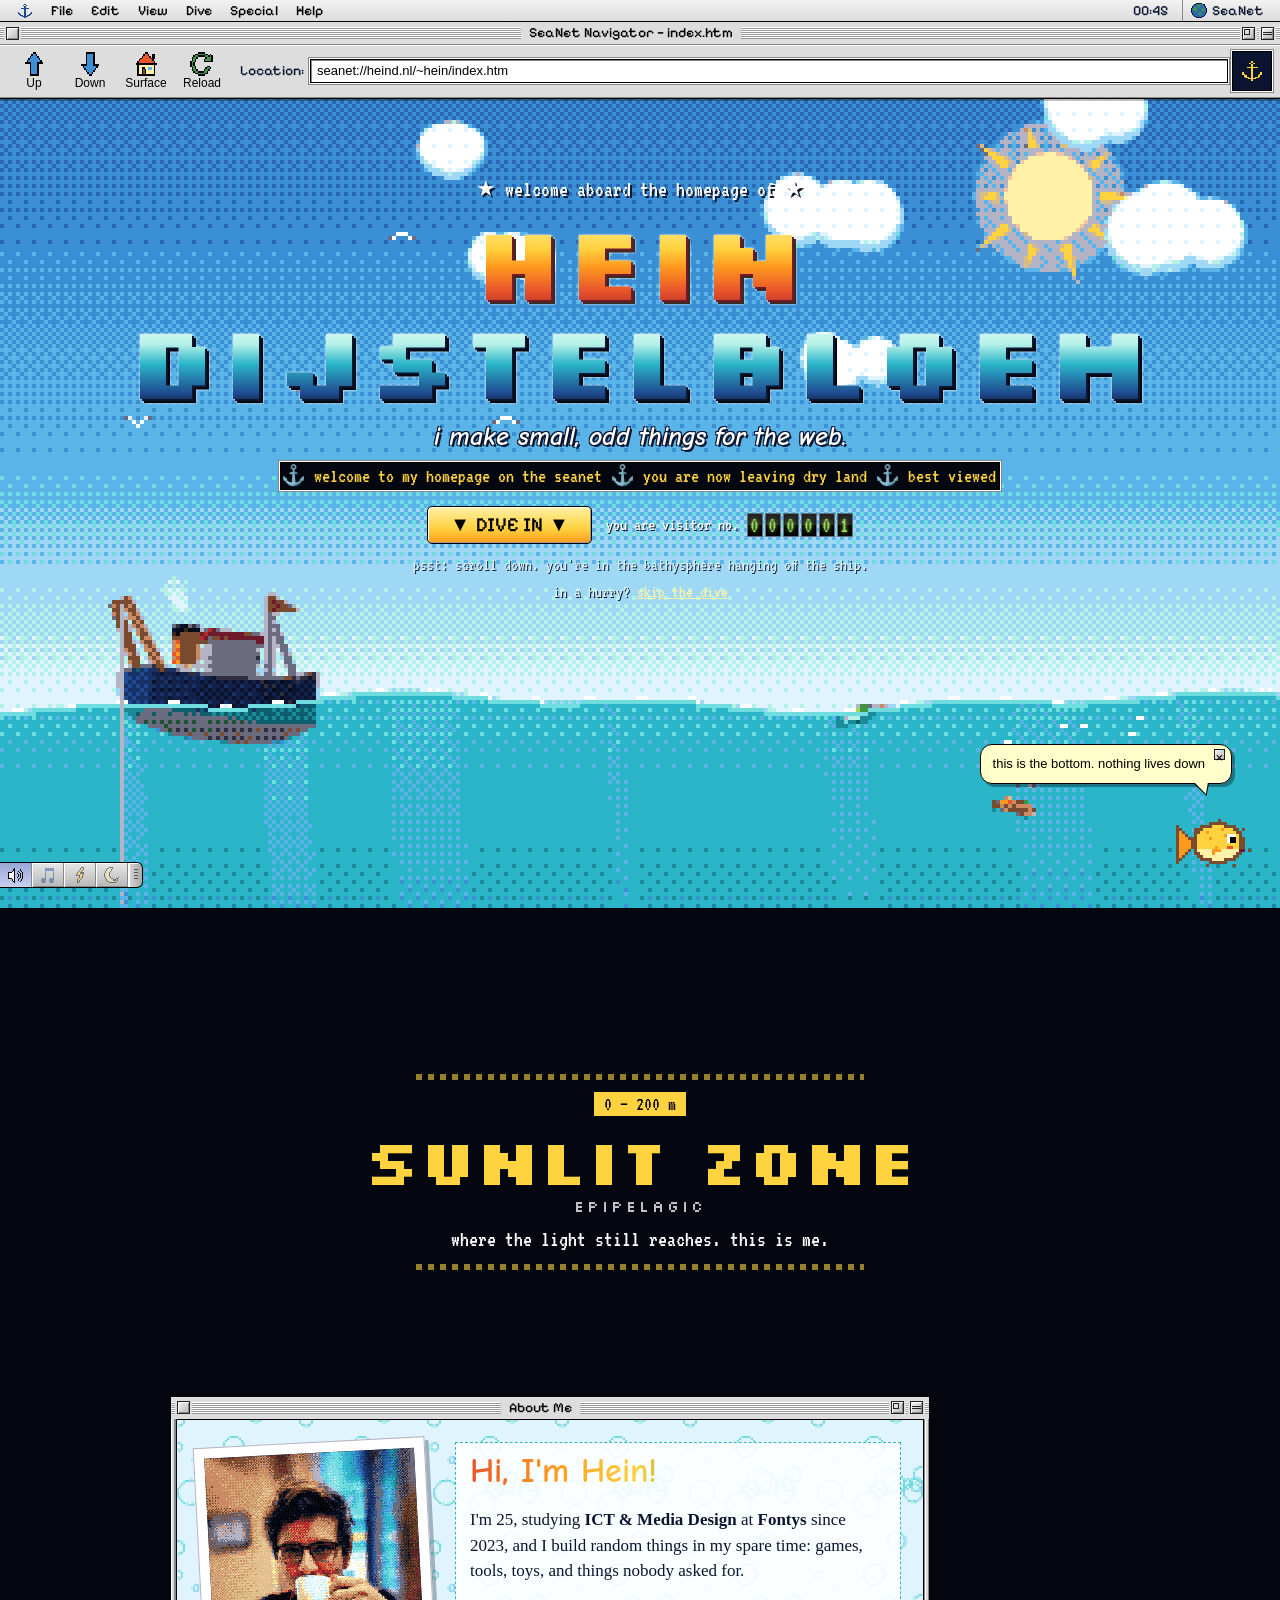
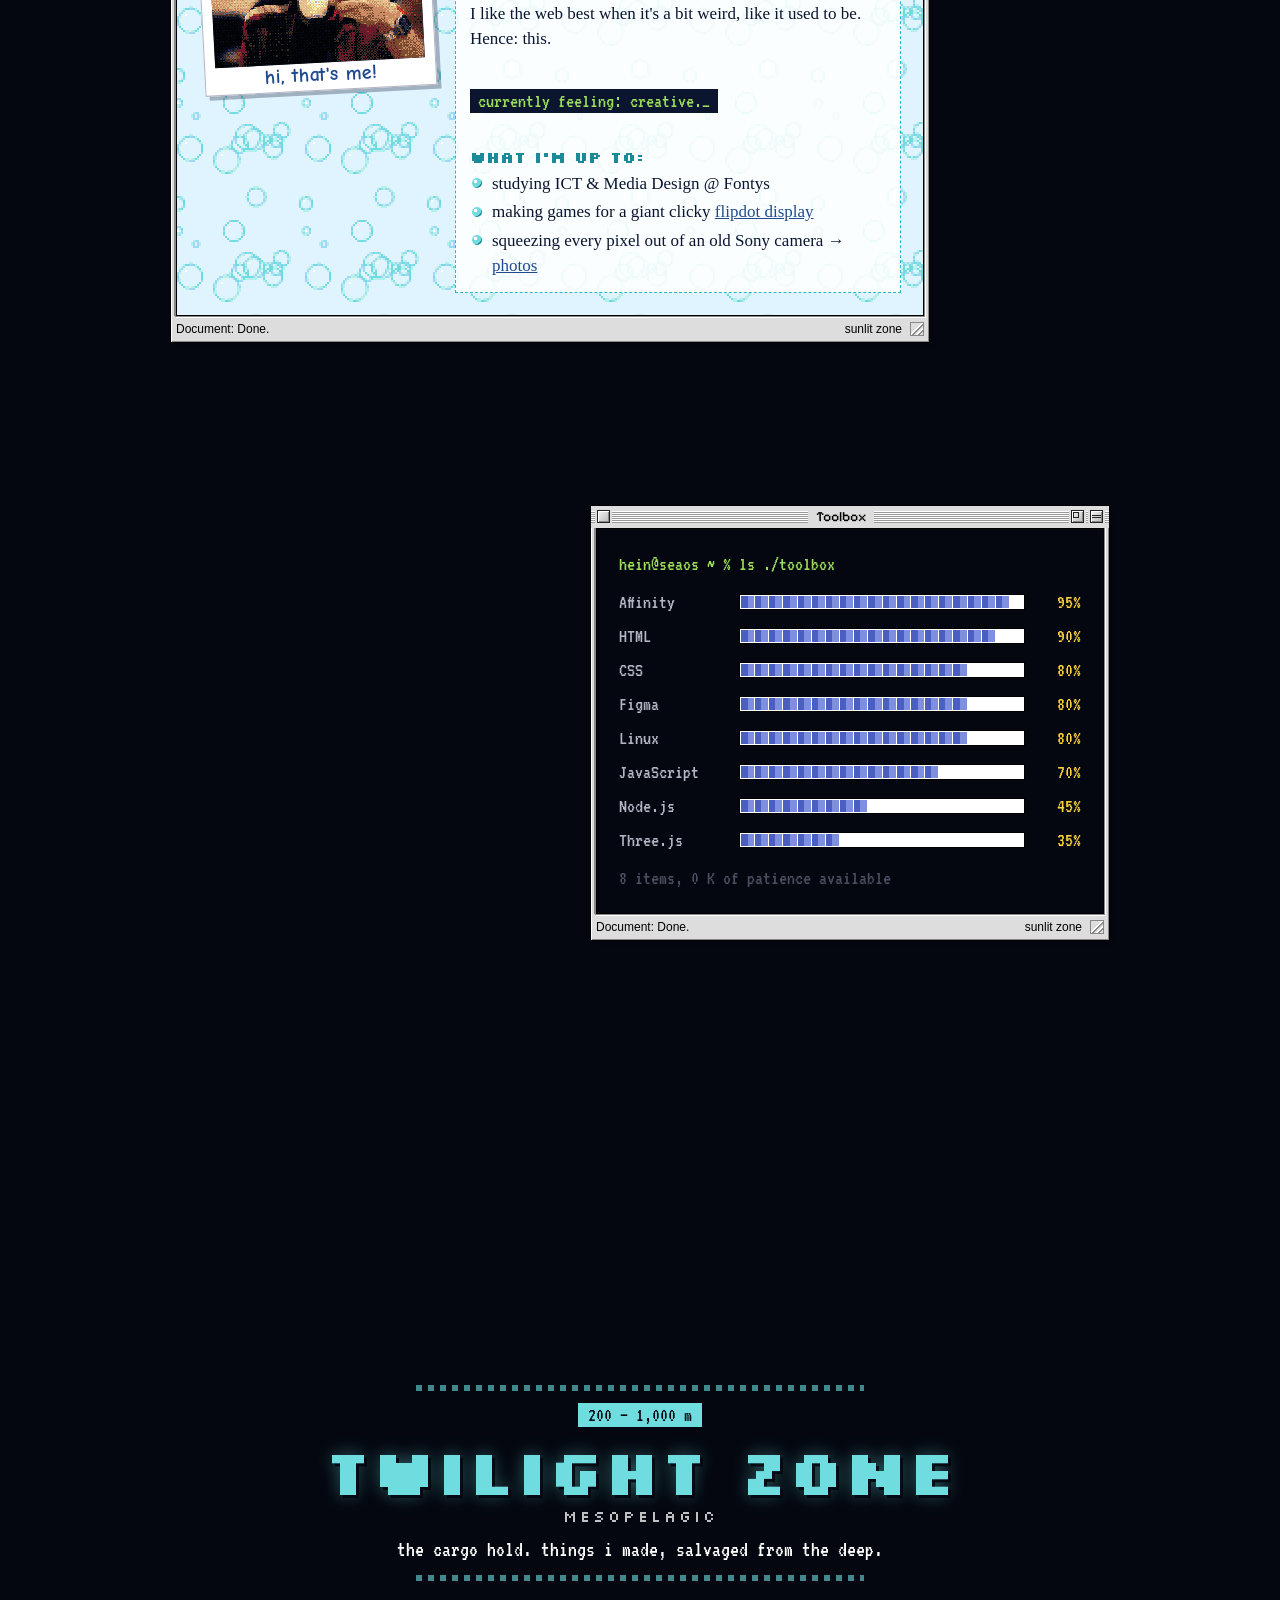
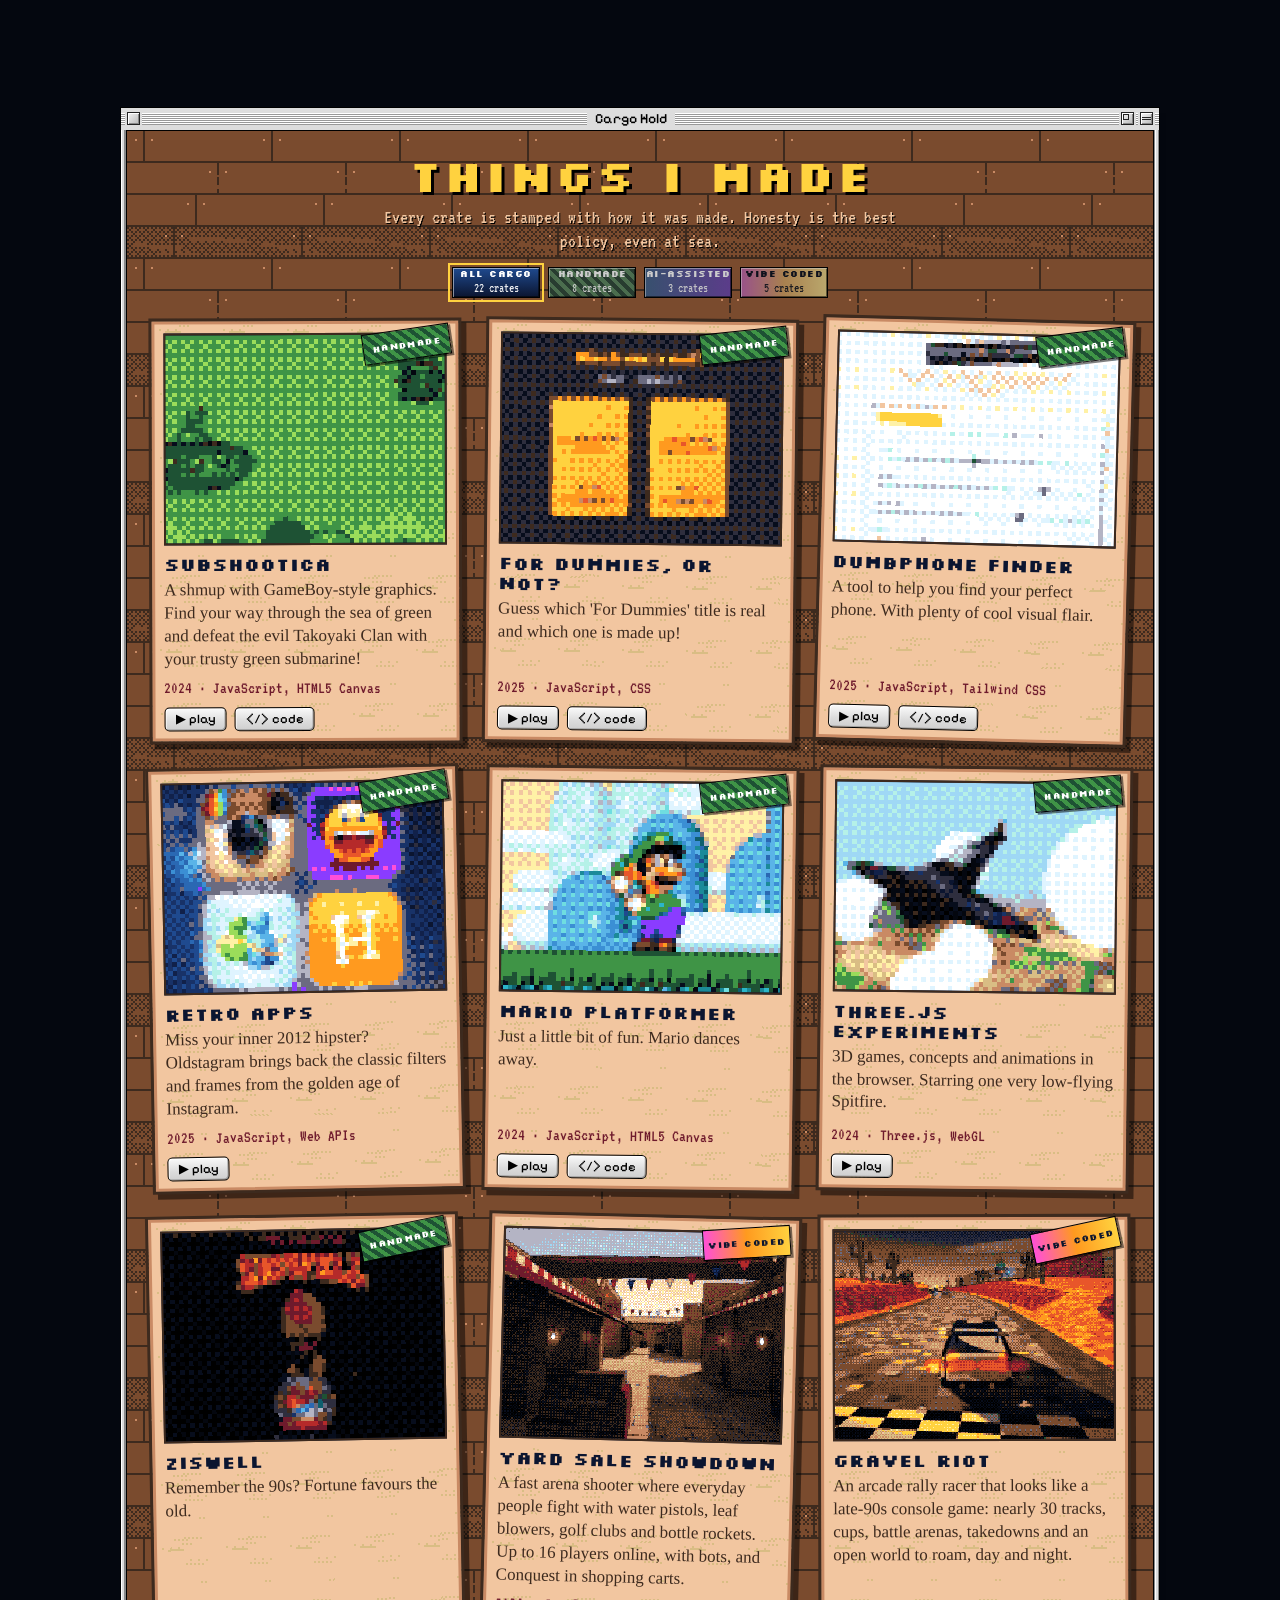
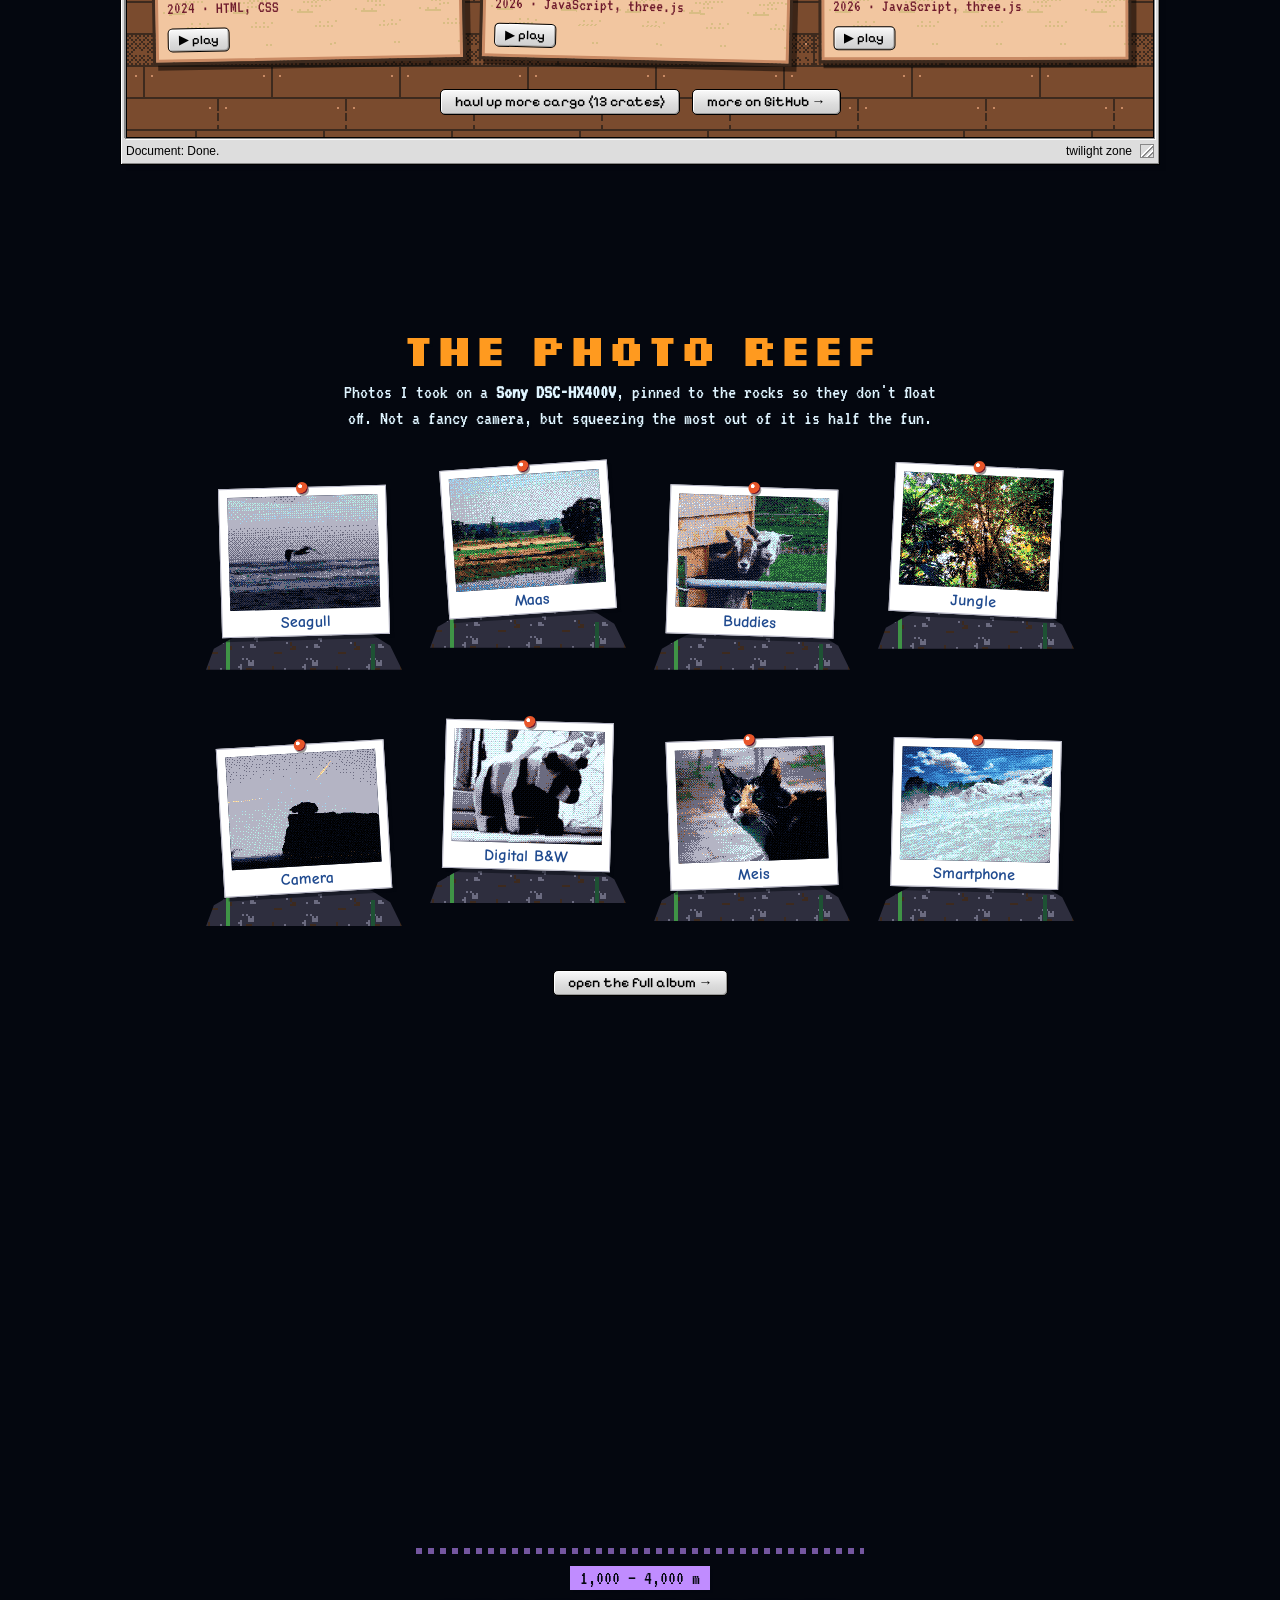
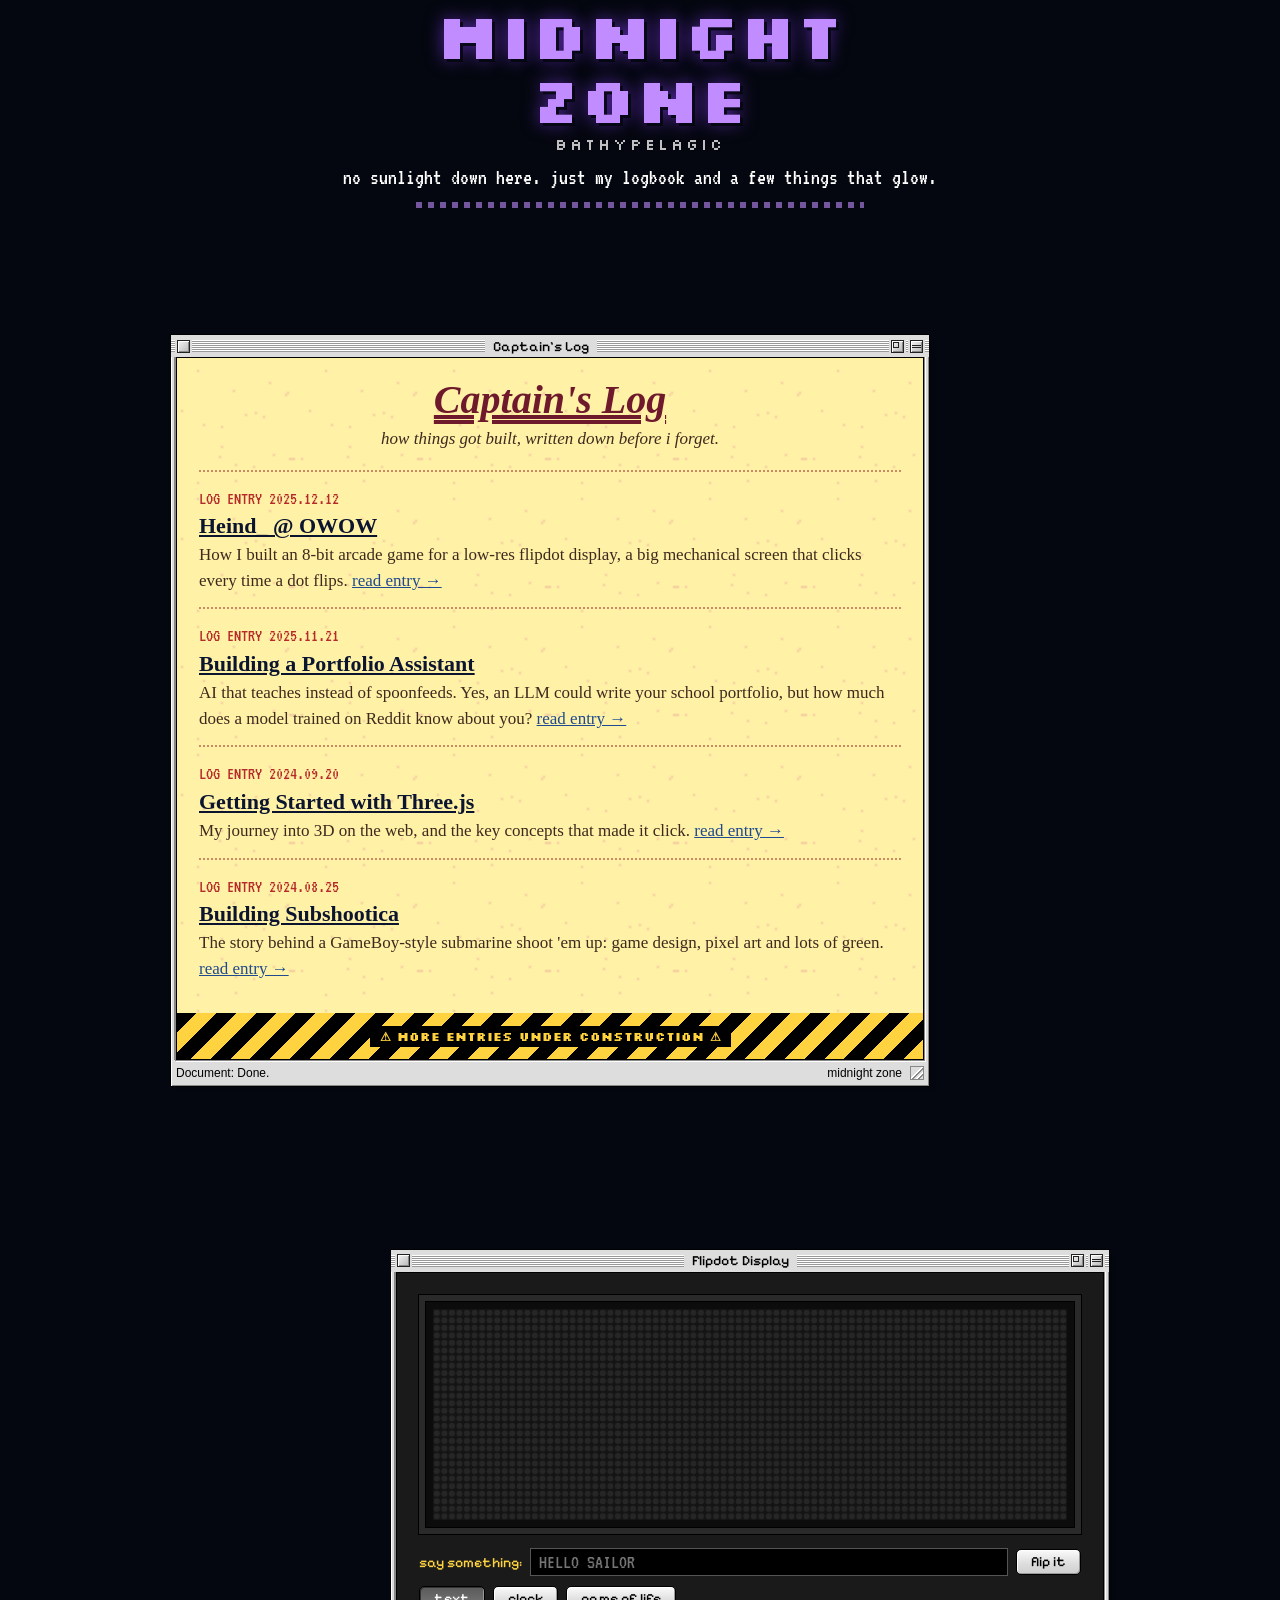
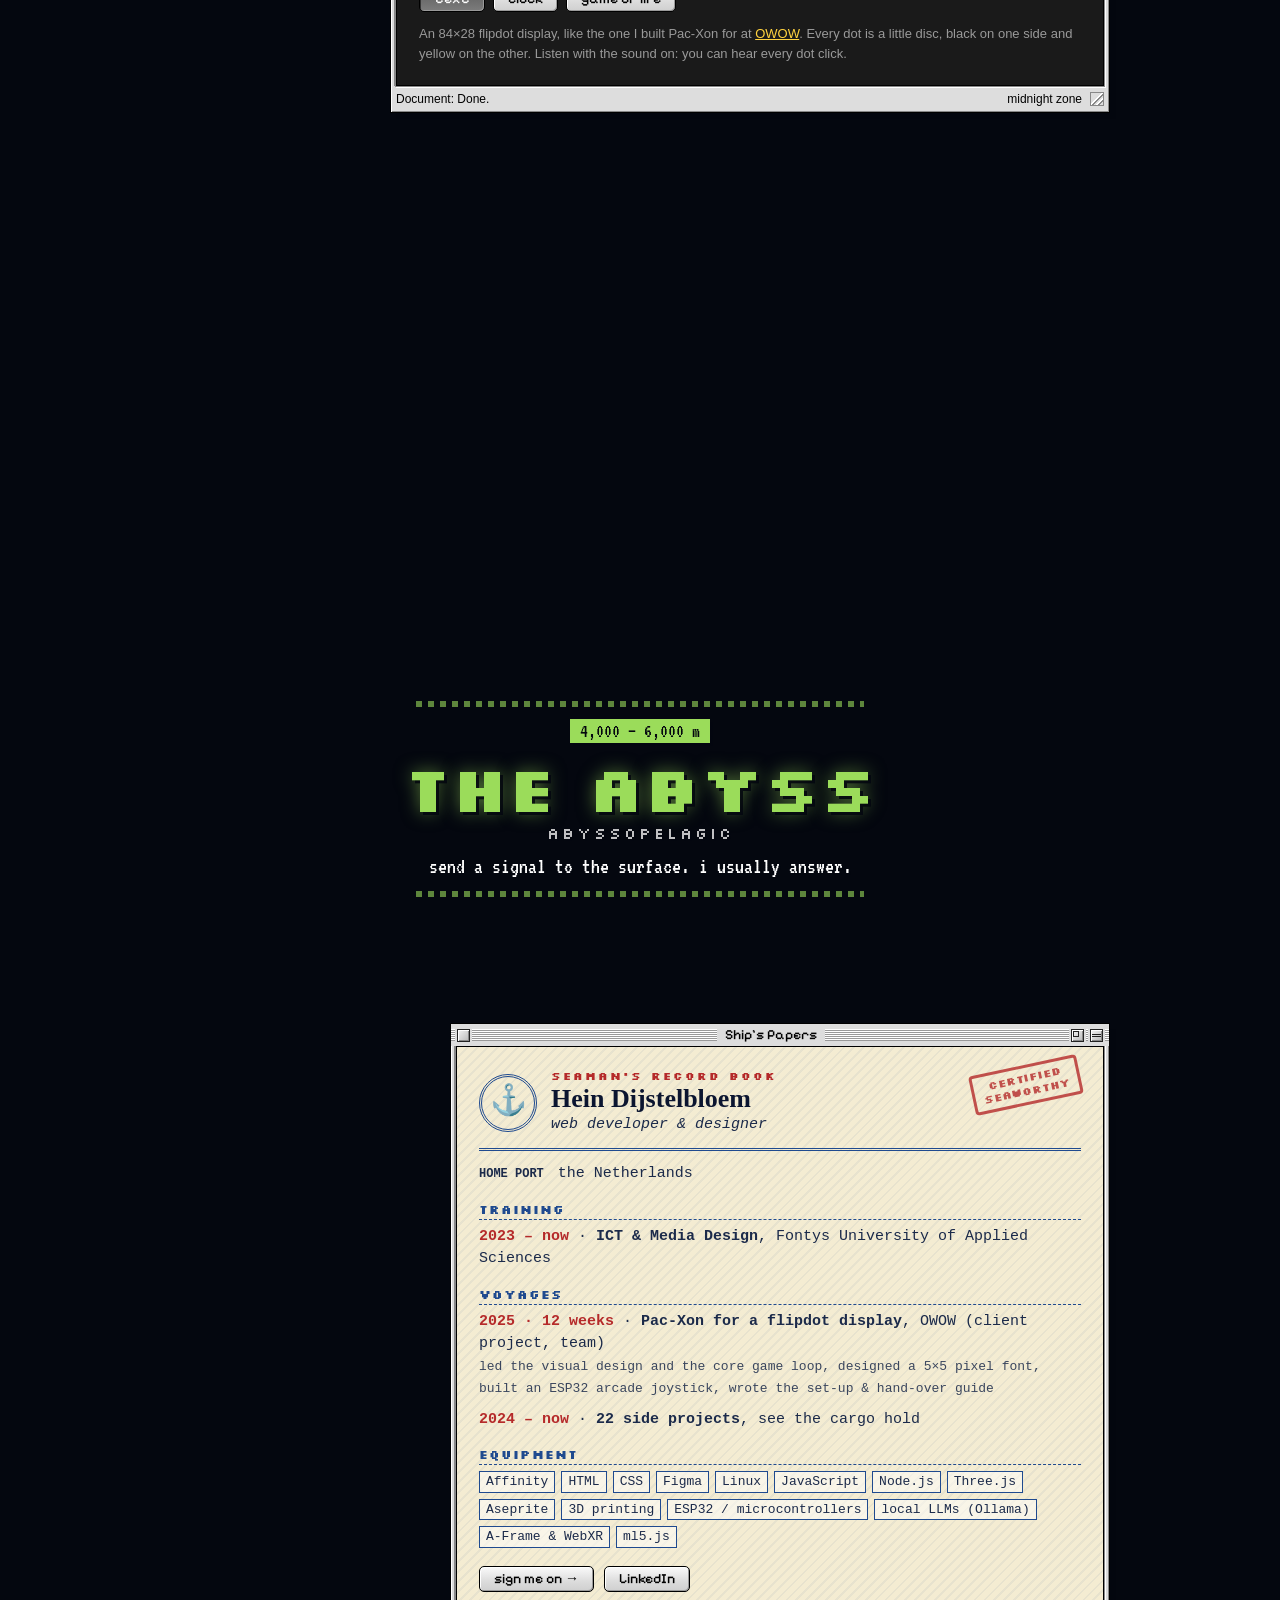
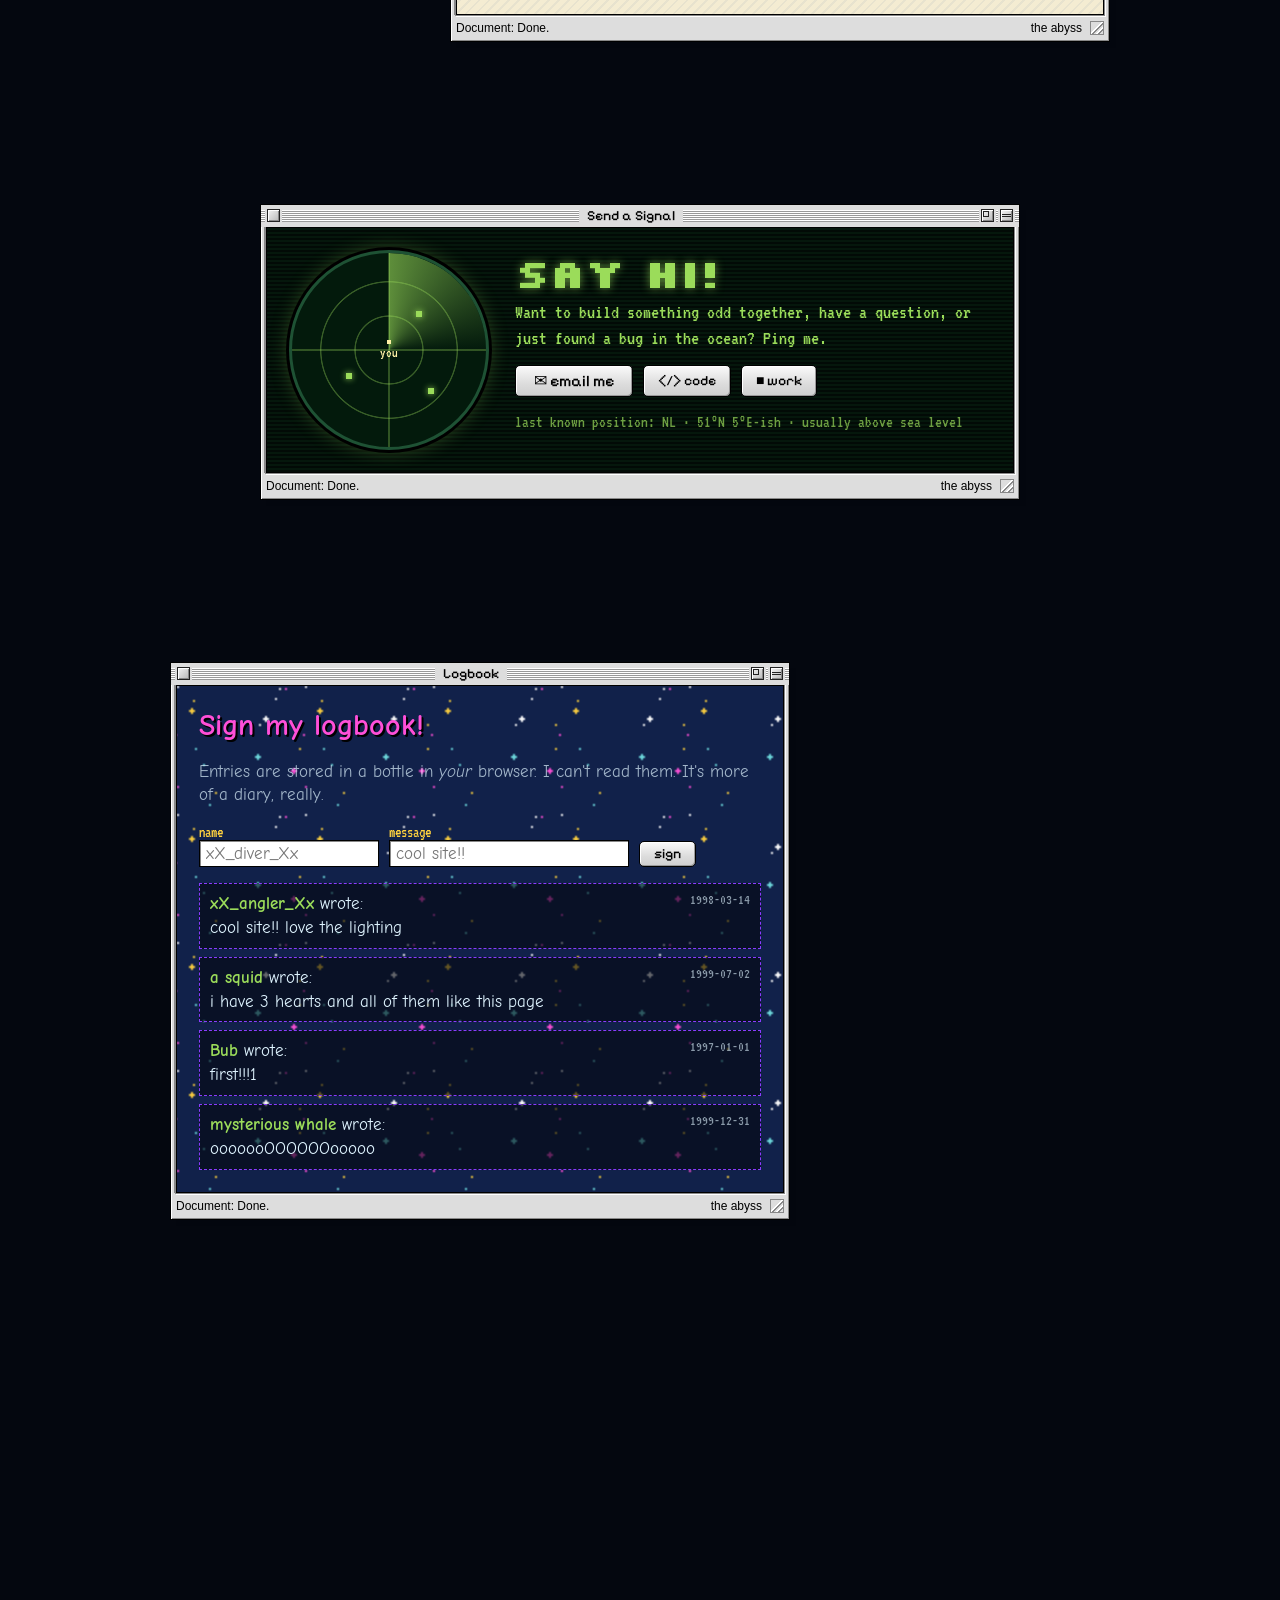
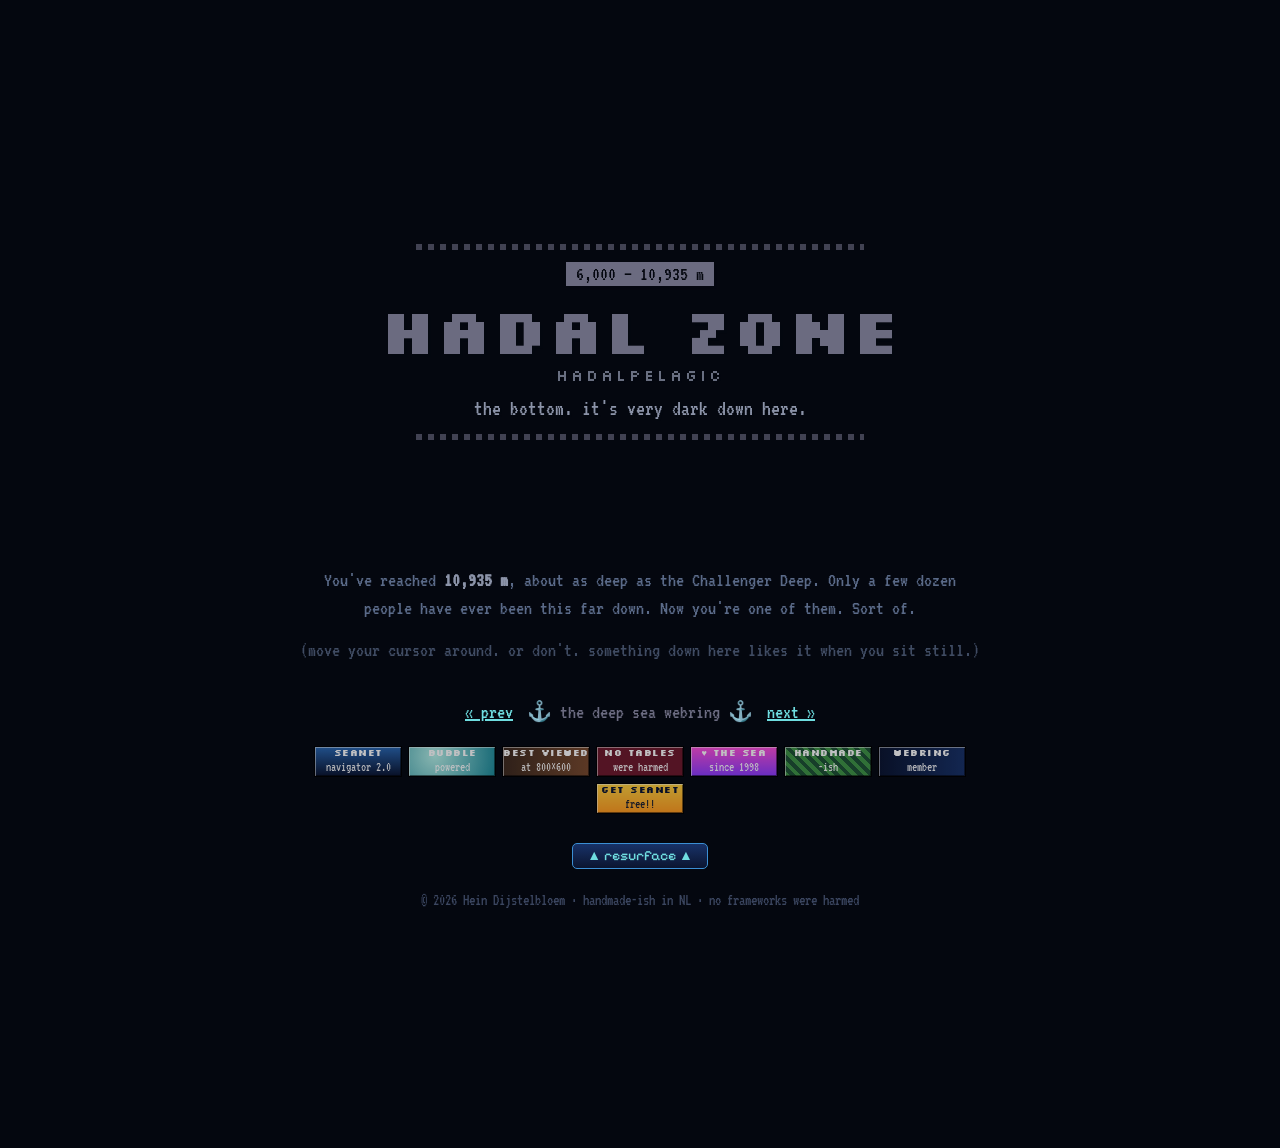
==== commit 6b20d354: "Add games" ====
--- a/index.html
+++ b/index.html
@@ -36,6 +36,7 @@
           '-.____.-'          - click the sun
              ((                - type "atlantis" in the address bar
               ))               - sit very still at the bottom
+             ((                - type: vroom, frag (two games are hiding)
              ((
         no frameworks. one canvas. lots of triangles.
 -->
--- a/css/style.css
+++ b/css/style.css
@@ -1066,3 +1066,12 @@
     .postcard .dither-box { width: 130px; }
     .rock { width: 170px; }
 }
+
+/* "frag" easter egg: a Yard Sale Showdown medal, in the game's own plain FPS style */
+.medal-pop { position: fixed; left: 50%; top: 34%; z-index: 9000; transform: translate(-50%, -50%); pointer-events: none; text-align: center;
+    font-family: var(--f-pixel); color: #ffb43a; text-shadow: 2px 2px 0 #000, -1px -1px 0 #000, 1px -1px 0 #000, -1px 1px 0 #000;
+    animation: medal-pop 1.9s steps(12) forwards; }
+.medal-pop b { display: block; font-size: clamp(26px, 5vw, 54px); letter-spacing: 2px; }
+.medal-pop span { display: block; font-size: 18px; color: #fff; }
+@keyframes medal-pop { 0% { opacity: 0; transform: translate(-50%, -50%) scale(1.6); } 12% { opacity: 1; transform: translate(-50%, -50%) scale(1); } 80% { opacity: 1; } 100% { opacity: 0; transform: translate(-50%, -62%); } }
+@media (prefers-reduced-motion: reduce) { .medal-pop { animation: none; } }
